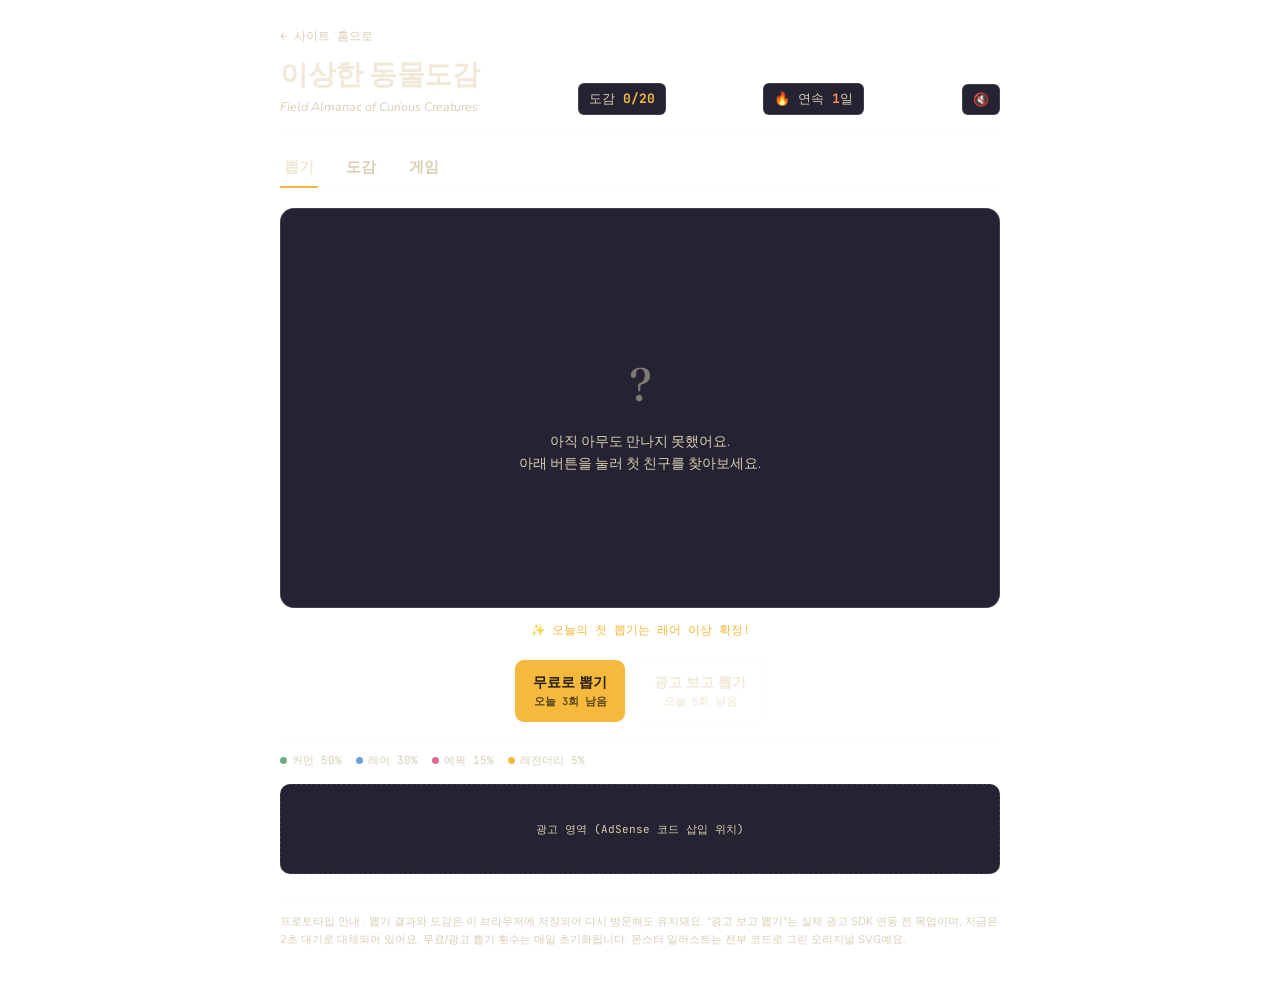
==== game.html @ c1d69deb "Add files via upload" ====
<!DOCTYPE html>
<html lang="ko">
<head>
<meta charset="UTF-8">
<meta name="viewport" content="width=device-width, initial-scale=1.0">
<title>도토리 캐치 - 이상한 동물도감 몬스터 뽑기 게임</title>
<meta name="description" content="귀여운 동물 몬스터를 뽑고, 도토리 캐치 미니게임으로 점수를 겨루는 무료 웹 게임. 등급별 몬스터 20종, 콤보와 파워업, 랭킹까지 한 번에 즐겨보세요.">
<link rel="canonical" href="https://example.com/game.html">
<link rel="icon" href="data:image/svg+xml,%3Csvg xmlns='http://www.w3.org/2000/svg' viewBox='0 0 100 100'%3E%3Ctext y='.9em' font-size='90'%3E%F0%9F%A6%8A%3C/text%3E%3C/svg%3E">
<meta property="og:title" content="도토리 캐치 - 이상한 동물도감 몬스터 뽑기 게임">
<meta property="og:description" content="귀여운 동물 몬스터를 뽑고, 도토리 캐치 미니게임으로 점수를 겨루는 무료 웹 게임.">
<meta property="og:type" content="website">
<meta property="og:url" content="https://example.com/game.html">
<meta property="og:locale" content="ko_KR">
<meta name="twitter:card" content="summary">
<script type="application/ld+json">{"@context":"https://schema.org","@type":"VideoGame","name":"도토리 캐치","genre":"Arcade","applicationCategory":"Game","operatingSystem":"Any (Web Browser)","description":"귀여운 동물 몬스터를 뽑고 도토리 캐치 미니게임으로 점수를 겨루는 무료 브라우저 게임","offers":{"@type":"Offer","price":"0","priceCurrency":"KRW"}}</script>
<style>
@import url('https://fonts.googleapis.com/css2?family=Fraunces:opsz,wght@9..144,600;9..144,700;9..144,800&family=Nunito:wght@500;700;800;900&family=JetBrains+Mono:wght@400;600&display=swap');

:root{
  --ink:#1b1a24;
  --ink-soft:#252332;
  --paper:#f1e9d8;
  --paper-dim:#d8ceb4;
  --moss:#6fae7c;
  --slate:#6c9fd6;
  --rose:#e0688f;
  --amber:#f5b93d;
  --line: rgba(232,223,200,0.14);
}

*{box-sizing:border-box;}
html,body{margin:0;padding:0;background:transparent;}
body{
  font-family:'Nunito',sans-serif;
  color:var(--paper);
  min-height:100%;
  padding:24px 16px 60px;
}
.app{ max-width:720px; margin:0 auto; }

/* header */
.masthead{
  display:flex; align-items:flex-end; justify-content:space-between;
  border-bottom:1px solid var(--line);
  padding-bottom:14px; margin-bottom:18px; gap:12px; flex-wrap:wrap;
}
.masthead h1{
  font-family:'Fraunces',serif; font-weight:700; font-size:28px;
  letter-spacing:-0.01em; margin:0;
}
.masthead .sub{ font-size:12.5px; color:var(--paper-dim); margin-top:4px; font-style:italic; }
.dex-count{
  font-family:'JetBrains Mono',monospace; font-size:13px; color:var(--paper-dim);
  background:var(--ink-soft); border:1px solid var(--line);
  padding:6px 10px; border-radius:6px; white-space:nowrap;
}
.dex-count b{ color:var(--amber); }

/* tabs */
.tabs{ display:flex; gap:2px; margin-bottom:20px; border-bottom:1px solid var(--line); }
.tab-btn{
  font-family:'Fraunces',serif; font-size:14.5px; font-weight:700;
  background:none; border:none; color:var(--paper-dim);
  padding:10px 4px; margin-right:22px; cursor:pointer; position:relative; letter-spacing:0.01em;
}
.tab-btn.active{ color:var(--paper); }
.tab-btn.active::after{
  content:''; position:absolute; left:0; right:0; bottom:-1px; height:2px; background:var(--amber);
}

.view{ display:none; }
.view.active{ display:block; }

/* ---- pull view ---- */
.stage{
  background:var(--ink-soft); border:1px solid var(--line); border-radius:14px;
  padding:32px 20px 26px; display:flex; flex-direction:column; align-items:center;
  min-height:400px; justify-content:center; position:relative; overflow:hidden;
}
.stage-idle{ text-align:center; color:var(--paper-dim); font-size:13.5px; line-height:1.6; }
.stage-idle .glyph{ font-family:'Fraunces',serif; font-size:46px; color:var(--paper-dim); opacity:0.5; margin-bottom:10px; }

.creature-wrap{ position:relative; }
.creature-wrap svg{ display:block; width:100%; height:100%; overflow:visible; }

.burst{ position:absolute; inset:0; pointer-events:none; }
.burst span{
  position:absolute; top:50%; left:50%; width:7px; height:7px; border-radius:50%;
  transform:translate(-50%,-50%); animation:burstfly 0.8s ease-out forwards;
}
@keyframes burstfly{ to{ transform:translate(calc(-50% + var(--tx)), calc(-50% + var(--ty))); opacity:0; } }
@keyframes revealpop{
  0%{ transform:scale(0.35) rotate(-8deg); opacity:0; }
  60%{ transform:scale(1.08) rotate(2deg); opacity:1; }
  100%{ transform:scale(1) rotate(0deg); opacity:1; }
}
.pop{ animation: revealpop 0.55s cubic-bezier(.2,.9,.3,1.2); }

.action-row{ display:flex; gap:10px; margin-top:22px; flex-wrap:wrap; justify-content:center; }
.btn{
  font-family:'Nunito',sans-serif; font-weight:800; font-size:13.5px; border:none;
  border-radius:9px; padding:12px 18px; cursor:pointer; transition:transform 0.12s ease, opacity 0.12s ease;
}
.btn:active{ transform:scale(0.96); }
.btn:disabled{ opacity:0.35; cursor:not-allowed; }
.btn-primary{ background:var(--amber); color:#241d0a; }
.btn-ghost{ background:transparent; color:var(--paper); border:1px solid var(--line); }
.btn small{ display:block; font-weight:600; font-size:10.5px; opacity:0.75; margin-top:2px; font-family:'JetBrains Mono',monospace; }

/* ---- dex view ---- */
.dex-grid{ display:block; }
.dex-section{ margin-bottom:20px; }
.dex-section-title{
  font-family:'Fraunces',serif; font-weight:800; font-size:14px;
  margin-bottom:9px; padding-bottom:5px; border-bottom:1px solid var(--line);
}
.dex-grid-inner{ display:grid; grid-template-columns:repeat(auto-fill, minmax(120px,1fr)); gap:10px; }
.dex-card{
  background:var(--ink-soft); border:2px solid var(--line); border-radius:10px;
  padding:10px 8px 9px; text-align:center; cursor:pointer; transition:border-color 0.15s ease, transform 0.15s ease;
}
.dex-card:hover{ border-color:var(--rc); transform:translateY(-2px); }
.dex-thumb{ width:76px; height:82px; margin:0 auto 6px; position:relative; }
@property --border-angle{
  syntax:'<angle>'; inherits:false; initial-value:0deg;
}

.dex-card.locked .dex-thumb{ opacity:0.4; filter:brightness(0) invert(1); }
.dex-name{ font-family:'Fraunces',serif; font-size:12.5px; font-weight:700; line-height:1.25; }
.dex-card.locked .dex-name{ color:var(--paper-dim); }
.dex-owned{ font-family:'JetBrains Mono',monospace; font-size:10px; color:var(--paper-dim); margin-top:3px; }
.dex-badge{ display:inline-block; width:6px; height:6px; border-radius:50%; margin-bottom:5px; }

.legend{
  display:flex; gap:14px; flex-wrap:wrap; margin-top:16px; padding-top:14px;
  border-top:1px solid var(--line); font-size:11px; color:var(--paper-dim); font-family:'JetBrains Mono',monospace;
}
.legend span{ display:flex; align-items:center; gap:5px; }
.legend i{ width:7px; height:7px; border-radius:50%; display:inline-block; }

/* streak / daily hint */
.streak-badge{
  font-family:'JetBrains Mono',monospace; font-size:13px; color:var(--paper-dim);
  background:var(--ink-soft); border:1px solid var(--line);
  padding:6px 10px; border-radius:6px; white-space:nowrap;
}
.streak-badge b{ color:#ff8a5c; }
.daily-hint{
  font-family:'JetBrains Mono',monospace; font-size:11.5px; color:var(--amber);
  text-align:center; margin-top:14px; min-height:14px;
}
.btn-primary.guarantee{ animation: btnPulse 1.5s ease-in-out infinite; }
@keyframes btnPulse{
  0%,100%{ box-shadow:0 0 6px var(--amber); }
  50%{ box-shadow:0 0 22px var(--amber); }
}

/* toast */
.toast{
  position:fixed; top:16px; left:50%; transform:translateX(-50%) translateY(-16px);
  background:var(--ink-soft); border:1px solid var(--amber); color:var(--paper);
  padding:10px 18px; border-radius:10px; font-family:'Nunito',sans-serif; font-weight:800; font-size:13px;
  opacity:0; transition:all 0.3s ease; z-index:100; box-shadow:0 8px 24px rgba(0,0,0,0.45);
  max-width:88vw; text-align:center;
}
.toast.show{ opacity:1; transform:translateX(-50%) translateY(0); }

/* ---- specimen card ---- */
.spec-card{
  width:250px; border-radius:18px; padding:14px 14px 12px; position:relative; overflow:hidden;
  background:linear-gradient(180deg, var(--ink-soft), var(--ink));
  border:3px solid var(--rc);
  box-shadow:0 10px 30px rgba(0,0,0,0.45);
}
.spec-card.rarity-rare{ box-shadow:0 0 14px var(--rc), 0 10px 30px rgba(0,0,0,0.45); }
.spec-card.rarity-epic{ animation:cardGlow 2.6s ease-in-out infinite; }
.spec-card.rarity-legendary{
  border:4px solid transparent;
  background:
    linear-gradient(180deg, var(--ink-soft), var(--ink)) padding-box,
    conic-gradient(from var(--border-angle), #ff5c8a, #ffd15c, #6cf7c1, #5ca8ff, #b17bff, #ff5c8a) border-box;
  animation: legendGlow 2.4s ease-in-out infinite, spinBorder 3s linear infinite;
}
@keyframes cardGlow{
  0%,100%{ box-shadow:0 0 14px var(--rc), 0 10px 30px rgba(0,0,0,0.45); }
  50%{ box-shadow:0 0 36px var(--rc), 0 10px 30px rgba(0,0,0,0.45); }
}
@keyframes legendGlow{
  0%,100%{ box-shadow:0 0 16px var(--rc), 0 10px 30px rgba(0,0,0,0.45); }
  50%{ box-shadow:0 0 38px var(--rc), 0 10px 30px rgba(0,0,0,0.45); }
}
@keyframes spinBorder{ to{ --border-angle:360deg; } }
.spec-card .sweep{
  position:absolute; inset:0;
  background:linear-gradient(115deg, transparent 35%, rgba(255,255,255,0.55) 48%, transparent 62%);
  transform:translateX(-160%); pointer-events:none;
}
.spec-card.rarity-epic .sweep, .spec-card.rarity-legendary .sweep{ animation: sweepMove 2.4s ease-in-out infinite; }
@keyframes sweepMove{
  0%{ transform:translateX(-160%); } 55%{ transform:translateX(160%); } 100%{ transform:translateX(160%); }
}

.spec-top{ display:flex; justify-content:space-between; align-items:center; margin-bottom:9px; position:relative; z-index:2; }
.spec-pill{
  font-family:'JetBrains Mono',monospace; font-size:9.5px; letter-spacing:0.06em; color:var(--rc);
  border:1px solid var(--rc); border-radius:20px; padding:2px 8px;
}
.spec-stat{ font-family:'JetBrains Mono',monospace; font-size:11px; color:var(--paper-dim); }
.spec-stat b{ color:var(--paper); }
.spec-illust{
  background:var(--paper); border-radius:12px; height:172px; position:relative; overflow:hidden;
  margin-bottom:10px; z-index:2;
}
.spec-illust .creature-wrap{ position:absolute; inset:6%; }
.spec-name-row{ display:flex; align-items:baseline; justify-content:space-between; margin-bottom:8px; position:relative; z-index:2; }
.spec-name{ font-family:'Fraunces',serif; font-weight:700; font-size:19px; }
.spec-rarity-label{ font-family:'JetBrains Mono',monospace; font-size:10px; color:var(--rc); font-weight:600; }
.spec-ability{
  background:var(--ink); border-left:3px solid var(--rc); border-radius:6px;
  padding:9px 10px; margin-bottom:10px; position:relative; z-index:2;
}
.spec-ability .lbl{ font-family:'JetBrains Mono',monospace; font-size:9.5px; color:var(--rc); letter-spacing:0.06em; margin-bottom:3px; }
.spec-ability .txt{ font-size:12px; line-height:1.55; color:var(--paper-dim); }
.spec-foot{
  display:flex; justify-content:space-between; align-items:center;
  font-family:'JetBrains Mono',monospace; font-size:9.5px; color:var(--paper-dim);
  border-top:1px dashed var(--line); padding-top:8px; position:relative; z-index:2;
}
.spec-tag{ font-size:9.5px; padding:2px 7px; border-radius:20px; background:var(--rc); color:#1b1a24; font-weight:800; }

/* dex modal */
.modal-overlay{
  display:none; position:fixed; inset:0; background:rgba(10,9,14,0.72);
  align-items:center; justify-content:center; z-index:50; padding:20px;
}
.modal-overlay.open{ display:flex; }
.modal-close{
  position:absolute; top:-14px; right:-14px; width:30px; height:30px; border-radius:50%;
  background:var(--amber); border:none; color:#1b1a24; font-family:'Nunito',sans-serif;
  font-weight:800; cursor:pointer; z-index:5;
}
.modal-inner{ position:relative; }

.footnote{
  margin-top:26px; font-size:11px; color:var(--paper-dim); border-top:1px solid var(--line);
  padding-top:12px; line-height:1.6;
}
.ad-slot{
  margin-top:16px; min-height:90px; border:1px dashed var(--line); border-radius:10px;
  display:flex; align-items:center; justify-content:center;
  font-family:'JetBrains Mono',monospace; font-size:11px; color:var(--paper-dim);
  background:var(--ink-soft);
}

/* ---- mini game ---- */
.char-picker{ display:flex; gap:8px; overflow-x:auto; padding-bottom:10px; margin-bottom:14px; }
.char-pick-item{
  width:58px; height:58px; border-radius:10px; background:var(--ink-soft);
  border:2px solid var(--line); flex:0 0 auto; cursor:pointer; position:relative;
}
.char-pick-item.selected{ border-color:var(--amber); }
.char-pick-item .creature-wrap{ position:absolute; inset:8%; }
.game-area{
  position:relative; width:100%; aspect-ratio:16/9; margin:0 auto;
  background:linear-gradient(180deg, var(--ink-soft), var(--ink));
  border:1px solid var(--line); border-radius:14px; overflow:hidden; touch-action:none;
}
.game-area canvas{ position:absolute; inset:0; width:100%; height:100%; }
.game-player{
  position:absolute; width:60px; height:64px; bottom:12px; transform:translateX(-50%);
  pointer-events:none; filter:drop-shadow(0 4px 8px rgba(0,0,0,0.4)); z-index:2;
}
.game-hud{
  position:absolute; top:10px; left:10px; right:10px; display:flex; justify-content:space-between;
  font-family:'JetBrains Mono',monospace; font-size:12px; color:var(--paper-dim);
  background:rgba(0,0,0,0.32); padding:6px 10px; border-radius:8px; z-index:3;
}
.game-hud b{ color:var(--paper); }
.game-overlay{
  position:absolute; inset:0; display:none; align-items:center; justify-content:center;
  background:rgba(10,9,14,0.78); flex-direction:column; text-align:center; padding:20px; z-index:4;
}
.game-overlay.show{ display:flex; }
.game-hint{
  text-align:center; font-size:11.5px; color:var(--paper-dim); margin-top:12px;
  font-family:'JetBrains Mono',monospace;
}

/* 캐릭터 파괴 모션 */
.game-player.shatter{ animation: shatterShake 0.38s ease; }
@keyframes shatterShake{
  0%{ transform:translateX(-50%) scale(1) rotate(0deg); opacity:1; }
  20%{ transform:translateX(-50%) scale(0.88) rotate(-10deg); opacity:0.6; }
  40%{ transform:translateX(-50%) scale(1.06) rotate(9deg); opacity:1; }
  60%{ transform:translateX(-50%) scale(0.85) rotate(-7deg); opacity:0.55; }
  100%{ transform:translateX(-50%) scale(1) rotate(0deg); opacity:1; }
}

/* 화면 흔들림 (충돌 시) */
.game-area.shake{ animation: shakeHit 0.3s ease; }
@keyframes shakeHit{
  0%,100%{ transform:translateX(0); }
  20%{ transform:translateX(-9px); } 40%{ transform:translateX(8px); }
  60%{ transform:translateX(-6px); } 80%{ transform:translateX(5px); }
}

/* 500점 프렌지 모드 : 색상 왜곡 대신 강한 테두리 펄스로 (가독성 유지) */
.game-area.frenzy{ animation: frenzyPulse 0.55s ease-in-out infinite; }
@keyframes frenzyPulse{
  0%,100%{ box-shadow: inset 0 0 0 3px rgba(245,185,61,0.15), 0 0 20px rgba(245,185,61,0.25); }
  50%{ box-shadow: inset 0 0 0 3px rgba(245,185,61,0.65), 0 0 42px rgba(245,185,61,0.6); }
}

/* 콤보 & 점수 팝업 */
.combo-badge{
  position:absolute; top:44px; left:50%; transform:translateX(-50%) scale(0.8);
  font-family:'Fraunces',serif; font-weight:800; font-size:19px; color:var(--amber);
  text-shadow:0 2px 10px rgba(0,0,0,0.7); opacity:0; transition:opacity 0.12s, transform 0.12s;
  z-index:3; pointer-events:none;
}
.combo-badge.show{ opacity:1; transform:translateX(-50%) scale(1.08); }
.score-pop{
  position:absolute; font-family:'JetBrains Mono',monospace; font-weight:800; font-size:15px;
  pointer-events:none; animation:popFloat 0.7s ease-out forwards; z-index:5;
  text-shadow:0 2px 6px rgba(0,0,0,0.6);
}
@keyframes popFloat{
  0%{ transform:translate(-50%,0); opacity:1; }
  100%{ transform:translate(-50%,-38px); opacity:0; }
}

/* 100점 진입 시 등장하는 독수리 이벤트: 박스가 아니라 새 형태 자체가 날개를 펼치며 세로 1/4 정도를 가림 */
.eagle-event{
  position:absolute; top:6%; line-height:1;
  animation: eagleSweep 3.2s ease-in-out forwards;
  z-index:6; pointer-events:none;
  filter:drop-shadow(0 10px 16px rgba(0,0,0,0.55));
  transform-origin:center;
}
@keyframes eagleSweep{
  0%{ left:130%; transform:scaleX(-1) scale(0.8); }
  15%{ left:22%; transform:scaleX(-1) scale(1.3); }
  75%{ left:22%; transform:scaleX(-1) scale(1.3); }
  100%{ left:-110%; transform:scaleX(-1) scale(0.85); }
}

/* 뽑기 3장 셔플 */
.shuffle-row{ display:flex; gap:14px; justify-content:center; align-items:center; margin-bottom:16px; }
.shuffle-card{
  width:96px; height:122px; border-radius:12px; background:var(--ink);
  border:2px solid var(--line); display:flex; flex-direction:column; align-items:center;
  justify-content:center; position:relative; transition:transform 0.18s ease, opacity 0.18s ease;
}
.shuffle-card.pickable{ cursor:pointer; border-color:var(--amber); }
.shuffle-card.pickable:hover{ transform:translateY(-6px); }
.shuffle-card.flick{ transform:scale(0.9); opacity:0.55; }
.mini-rarity{ font-family:'JetBrains Mono',monospace; font-size:9px; margin-top:5px; font-weight:700; }
.card-back{ font-family:'Fraunces',serif; font-size:36px; color:var(--paper-dim); opacity:0.5; }
.shuffle-hint{ text-align:center; font-family:'JetBrains Mono',monospace; font-size:12px; color:var(--paper-dim); min-height:16px; }

/* 순위표 & 닉네임 입력 */
.leaderboard{ margin-top:14px; text-align:left; background:var(--ink); border-radius:8px; padding:10px 12px; font-family:'JetBrains Mono',monospace; font-size:12px; width:210px; }
.lb-title{ font-weight:700; margin-bottom:6px; color:var(--amber); text-align:center; }
.lb-row{ display:flex; justify-content:space-between; padding:3px 0; color:var(--paper-dim); }
.lb-row.me{ color:var(--paper); font-weight:800; }
.nickname-input{
  font-family:'Nunito',sans-serif; font-size:14px; padding:10px 12px; border-radius:8px;
  border:1px solid var(--line); background:var(--ink); color:var(--paper); width:180px;
  text-align:center; margin-bottom:12px;
}
</style>
</head>
<body>
<div class="app">

  <div style="margin-bottom:10px;"><a href="index.html" style="font-family:'JetBrains Mono',monospace; font-size:11.5px; color:var(--paper-dim); text-decoration:none;">← 사이트 홈으로</a></div>
  <div class="masthead">
    <div>
      <h1>이상한 동물도감</h1>
      <div class="sub">Field Almanac of Curious Creatures</div>
    </div>
    <div class="dex-count">도감 <b id="dexProgress">0/20</b></div>
    <div class="streak-badge">🔥 연속 <b id="streakCount">1</b>일</div>
    <button id="musicToggle" class="streak-badge" style="cursor:pointer; border:1px solid var(--line);">🔇</button>
  </div>

  <div class="tabs">
    <button class="tab-btn active" data-tab="pull">뽑기</button>
    <button class="tab-btn" data-tab="dex">도감</button>
    <button class="tab-btn" data-tab="game">게임</button>
  </div>

  <div class="view active" id="view-pull">
    <div class="stage" id="stage">
      <div class="stage-idle" id="stageIdle">
        <div class="glyph">?</div>
        아직 아무도 만나지 못했어요.<br>아래 버튼을 눌러 첫 친구를 찾아보세요.
      </div>
    </div>

    <div class="daily-hint" id="dailyHint"></div>

    <div class="action-row">
      <button class="btn btn-primary" id="freePullBtn">
        무료로 뽑기
        <small id="freePullCount">오늘 3회 남음</small>
      </button>
      <button class="btn btn-ghost" id="adPullBtn">
        광고 보고 뽑기
        <small id="adPullCount">오늘 5회 남음</small>
      </button>
    </div>

    <div class="legend">
      <span><i style="background:var(--moss)"></i>커먼 50%</span>
      <span><i style="background:var(--slate)"></i>레어 30%</span>
      <span><i style="background:var(--rose)"></i>에픽 15%</span>
      <span><i style="background:var(--amber)"></i>레전더리 5%</span>
    </div>
  </div>

  <div class="view" id="view-dex">
    <div class="dex-grid" id="dexGrid"></div>
  </div>

  <div class="view" id="view-game">
    <div id="gameCharPicker"></div>
    <div class="game-area" id="gameArea">
      <canvas id="gameCanvas"></canvas>
      <div class="game-player" id="gamePlayer"></div>
      <div class="game-hud">
        <span>점수 <b id="gameScore">0</b></span>
        <span>❤️ <b id="gameLives">3</b></span>
        <span id="powerupStatus"></span>
        <span>최고 <b id="gameBest">0</b></span>
      </div>
      <div class="combo-badge" id="comboBadge"></div>
      <div class="game-overlay" id="gameOverlay">
        <div id="gameOverlayInner"></div>
      </div>
    </div>
    <div class="game-hint">← → 키 또는 드래그로 이동 · 콤보로 배율 UP · 🛡️/🧲 파워업 · 100/200점마다 테마 변경</div>
  </div>

  <!-- ============================================
       광고 삽입 자리 (게임 화면 아래)
       실제 서비스 시 이 div 안을 애드센스 <ins> 태그 코드로 교체하세요.
       예: <ins class="adsbygoogle" style="display:block" data-ad-client="ca-pub-XXXXXXXXXX" data-ad-slot="XXXXXXX" data-ad-format="auto"></ins>
       ============================================ -->
  <div class="ad-slot" id="adSlotBelowGame">광고 영역 (AdSense 코드 삽입 위치)</div>

  <div class="footnote">
    프로토타입 안내 · 뽑기 결과와 도감은 이 브라우저에 저장되어 다시 방문해도 유지돼요.
    "광고 보고 뽑기"는 실제 광고 SDK 연동 전 목업이며, 지금은 2초 대기로 대체되어 있어요.
    무료/광고 뽑기 횟수는 매일 초기화됩니다. 몬스터 일러스트는 전부 코드로 그린 오리지널 SVG예요.
  </div>

</div>

<div class="modal-overlay" id="modalOverlay">
  <div class="modal-inner" id="modalInner"></div>
</div>

<script>
const RARITY = {
  common:   { label:'커먼',     weight:50, particles:6  },
  rare:     { label:'레어',     weight:30, particles:10 },
  epic:     { label:'에픽',     weight:15, particles:16 },
  legendary:{ label:'레전더리', weight:5,  particles:24 },
};

const MONSTERS = [
  {id:'m01', name:'안개여우',     rarity:'common',    species:'fox',      a:'#E8A968', b:'#C9803C', ear:'tri',  tail:'bushy',   muzzle:true,               eye:'round',
    ability:'안개가 짙은 밤에만 모습을 드러내며, 지나간 자리엔 발자국이 남지 않는다.'},
  {id:'m02', name:'달토끼',       rarity:'common',    species:'rabbit',   a:'#F2E8D0', b:'#DCC79A', ear:'long', tail:'cotton',                             eye:'wide'},
  {id:'m03', name:'그림자고양이', rarity:'common',    species:'cat',      a:'#8B7FA8', b:'#5F5580', ear:'tri',  tail:'slim',    whiskers:true,             eye:'sleepy',
    ability:'낮에는 그림자 속에 몸을 숨기고, 눈만 살짝 내놓은 채 관찰한다.'},
  {id:'m04', name:'도토리다람쥐', rarity:'common',    species:'squirrel', a:'#D69A4E', b:'#A96E28', ear:'round',tail:'arched',                             eye:'round',
    ability:'도토리를 백 개 넘게 숨겨두지만 절반은 어디 뒀는지 스스로도 잊는다.'},
  {id:'m05', name:'밤손너구리',   rarity:'common',    species:'raccoon',  a:'#AEA79C', b:'#726B60', ear:'round',tail:'ring',    mask:true,                 eye:'mismatched',
    ability:'손재주가 좋아 웬만한 매듭이나 잠금장치도 풀어낸다는 소문이 있다.'},

  {id:'m06', name:'야행올빼미',   rarity:'rare',       species:'owl',      a:'#C39456', b:'#8E6530', ear:'tuft', wings:'bird small', beak:true,             eye:'wide',
    ability:'고개를 270도까지 돌릴 수 있어, 뒤에서 다가가도 소용없다.'},
  {id:'m07', name:'은빛늑대',     rarity:'rare',       species:'wolf',     a:'#C7CDD8', b:'#98A1B0', ear:'tri',  tail:'bushy',   muzzle:true,               eye:'round',
    ability:'무리 중 가장 먼저 눈을 뜨고, 가장 마지막까지 주위를 살핀다.'},
  {id:'m08', name:'물안개수달',   rarity:'rare',       species:'otter',    a:'#A6C2A0', b:'#729068', ear:'round',tail:'flat',    muzzle:true,               eye:'round',
    ability:'차가운 물속에서도 체온을 잃지 않도록 촘촘한 이중 털을 지녔다.'},
  {id:'m09', name:'박명박쥐',     rarity:'rare',       species:'bat',      a:'#8A7FB8', b:'#584C86', ear:'tri',  wings:'bat',                               eye:'mismatched'},
  {id:'m10', name:'눈스라소니',   rarity:'rare',       species:'lynx',     a:'#DCE3EC', b:'#AEB9C8', ear:'tri',  tail:'stub',    ruff:true, earTuftLine:true, eye:'sparkle',
    ability:'눈밭 위를 걸어도 발자국이 거의 남지 않을 만큼 가볍다.'},

  {id:'m11', name:'심림곰',       rarity:'epic',       species:'bear',     a:'#8D6C4C', b:'#5E4429', ear:'round',tail:'stub',    muzzle:true,               eye:'round',
    ability:'깊은 숲 안쪽에서만 목격되며, 인기척을 느끼면 바로 자취를 감춘다.'},
  {id:'m12', name:'서리사슴',     rarity:'epic',       species:'deer',     a:'#B8D0D6', b:'#82A4AC', ear:'long', tail:'stub',    horn:'antler',             eye:'sleepy',
    ability:'뿔에 서리가 맺혀도 아랑곳하지 않고 새벽 능선을 가로지른다.'},
  {id:'m13', name:'파도물범',     rarity:'epic',       species:'seal',     a:'#7FA6C2', b:'#4E7796', ear:'round',tail:'flat',                               eye:'wide'},
  {id:'m14', name:'폭풍매',       rarity:'epic',       species:'hawk',     a:'#6E7FB0', b:'#454E7C', wings:'bird', tail:'feather', beak:true,               eye:'sparkle',
    ability:'폭풍이 몰아치기 직전, 기압의 변화를 가장 먼저 감지한다.'},
  {id:'m15', name:'불꽃호랑이',   rarity:'epic',       species:'tiger',    a:'#F08A48', b:'#C15B24', ear:'tri',  stripes:true,   muzzle:true,               eye:'round',
    ability:'체온이 유난히 높아서, 지나간 자리엔 옅은 아지랑이가 남는다.'},

  {id:'m16', name:'칠흑용',       rarity:'legendary',  species:'dragon',   a:'#5B4E82', b:'#332855', horn:'dragon', wings:'bat', tail:'spike',             eye:'sparkle',
    ability:'빛이 닿지 않는 깊은 동굴 아래에서 오랜 시간을 웅크린 채 잠들어 있었다.'},
  {id:'m17', name:'황금불사조',   rarity:'legendary',  species:'phoenix',  a:'#F5C862', b:'#E0813A', wings:'bird large', tail:'feather',                    eye:'sparkle',
    ability:'깃털 하나가 스스로 타오르며 어둠 속에서도 길을 밝힌다고 전해진다.'},
  {id:'m18', name:'여명그리폰',   rarity:'legendary',  species:'griffin',  a:'#E0BC6E', b:'#A5813F', ear:'tri', wings:'bird', beak:true, tail:'stub',       eye:'wide'},
  {id:'m19', name:'별빛유니콘',   rarity:'legendary',  species:'unicorn',  a:'#E8DCF5', b:'#C6ABE0', ear:'tri', horn:'single', tail:'feather',              eye:'sparkle',
    ability:'뿔 끝에서 떨어지는 빛의 가루가 밤하늘의 별처럼 반짝인다.'},
  {id:'m20', name:'태초의거북',   rarity:'legendary',  species:'turtle',   a:'#7D9A6C', b:'#54704A',                                                        eye:'round',
    ability:'등껍질의 무늬가 오래된 지도를 닮았다는 이야기가 전해 내려온다.'},
];

/* ---------------- 절차적 SVG 크리처 렌더러 ---------------- */
const INK = '#1a1622';

function mirror(svg){ return svg + `<g transform="translate(140,0) scale(-1,1)">${svg}</g>`; }

const EARS = {
  tri: (a,b)=>`<path d="M40,78 L52,30 L66,74 Z" fill="${a}" stroke="${INK}" stroke-width="5" stroke-linejoin="round"/><path d="M46,70 L52,44 L60,70 Z" fill="${b}" opacity="0.55"/>`,
  round: (a,b)=>`<circle cx="44" cy="60" r="15" fill="${a}" stroke="${INK}" stroke-width="5"/><circle cx="44" cy="60" r="7" fill="${b}" opacity="0.5"/>`,
  long: (a,b)=>`<ellipse cx="48" cy="56" rx="11" ry="42" fill="${a}" stroke="${INK}" stroke-width="5" transform="rotate(-10 48 56)"/><ellipse cx="48" cy="58" rx="5" ry="32" fill="${b}" opacity="0.5" transform="rotate(-10 48 58)"/>`,
  tuft: (a,b)=>`<path d="M46,74 L52,56 L60,74 Z" fill="${a}" stroke="${INK}" stroke-width="5" stroke-linejoin="round"/>`,
};

const HORN = {
  single: (b)=>`<path d="M64,62 L70,14 L76,62 Z" fill="${b}" stroke="${INK}" stroke-width="5" stroke-linejoin="round"/><line x1="67" y1="52" x2="73" y2="46" stroke="${INK}" stroke-width="2.5" opacity="0.6"/><line x1="66" y1="40" x2="74" y2="34" stroke="${INK}" stroke-width="2.5" opacity="0.6"/>`,
  dragon: (b)=>`<path d="M46,68 C40,44 46,22 60,16 C52,32 52,52 56,70 Z" fill="${b}" stroke="${INK}" stroke-width="5" stroke-linejoin="round"/>`,
  antler: (b)=>`<path d="M52,70 C48,42 42,22 30,12" fill="none" stroke="${INK}" stroke-width="9" stroke-linecap="round"/><path d="M52,70 C48,42 42,22 30,12" fill="none" stroke="${b}" stroke-width="5" stroke-linecap="round"/><path d="M44,46 L28,34" fill="none" stroke="${INK}" stroke-width="8" stroke-linecap="round"/><path d="M44,46 L28,34" fill="none" stroke="${b}" stroke-width="4" stroke-linecap="round"/>`,
};

const TAIL = {
  bushy:   (a,b)=>`<ellipse cx="106" cy="136" rx="22" ry="26" fill="${a}" stroke="${INK}" stroke-width="5"/><ellipse cx="110" cy="124" rx="9" ry="11" fill="${b}" opacity="0.6"/>`,
  cotton:  (a)=>`<circle cx="98" cy="158" r="13" fill="${a}" stroke="${INK}" stroke-width="5"/>`,
  slim:    (a)=>`<path d="M92,136 C110,132 118,150 106,164 C100,154 94,146 92,136 Z" fill="${a}" stroke="${INK}" stroke-width="5" stroke-linejoin="round"/>`,
  arched:  (a)=>`<path d="M88,116 C118,96 128,126 112,144 C102,126 92,122 88,116 Z" fill="${a}" stroke="${INK}" stroke-width="5" stroke-linejoin="round"/>`,
  ring:    (a)=>`<rect x="94" y="114" width="18" height="50" rx="9" fill="${a}" stroke="${INK}" stroke-width="5" transform="rotate(18 103 139)"/><g transform="rotate(18 103 139)" opacity="0.55"><rect x="94" y="120" width="18" height="9" fill="${INK}"/><rect x="94" y="138" width="18" height="9" fill="${INK}"/><rect x="94" y="156" width="18" height="9" fill="${INK}"/></g>`,
  flat:    (a)=>`<ellipse cx="104" cy="146" rx="26" ry="12" fill="${a}" stroke="${INK}" stroke-width="5" transform="rotate(-8 104 146)"/>`,
  feather: (a)=>`<path d="M92,136 C112,130 118,156 100,168 C96,154 92,144 92,136 Z" fill="${a}" stroke="${INK}" stroke-width="5" stroke-linejoin="round"/>`,
  stub:    (a)=>`<circle cx="98" cy="156" r="9" fill="${a}" stroke="${INK}" stroke-width="5"/>`,
  spike:   (a)=>`<path d="M90,136 L114,144 L92,162 Z" fill="${a}" stroke="${INK}" stroke-width="5" stroke-linejoin="round"/>`,
};

function wingSVG(spec, color){
  const parts = spec.split(' ');
  const shape = parts[0];
  const size = parts[1] || 'normal';
  const scale = size === 'small' ? 0.6 : size === 'large' ? 1.3 : 1;
  const ty = size === 'large' ? 96 : 110;
  const tx = size === 'large' ? 26 : 36;
  const path = shape === 'bat'
    ? 'M0,0 C-28,-18 -52,-8 -74,-18 C-56,10 -40,32 -14,34 C-8,18 -2,8 0,0 Z'
    : 'M0,0 C-26,-14 -48,-4 -68,-10 C-52,14 -34,30 -8,30 C-4,16 0,8 0,0 Z';
  const single = `<g transform="translate(${tx},${ty}) scale(${scale})"><path d="${path}" fill="${color}" stroke="${INK}" stroke-width="5" stroke-linejoin="round" opacity="0.94"/></g>`;
  return mirror(single);
}

function MUZZLE(b){ return `<ellipse cx="70" cy="112" rx="20" ry="15" fill="${b}" stroke="${INK}" stroke-width="4"/><circle cx="70" cy="104" r="3.5" fill="${INK}"/>`; }
function MASK(){ return `<ellipse cx="50" cy="92" rx="15" ry="17" fill="${INK}" opacity="0.55"/>`; }
function BLUSH(){ return `<ellipse cx="46" cy="112" rx="10" ry="6" fill="#f0a4b4" opacity="0.55"/><ellipse cx="94" cy="112" rx="10" ry="6" fill="#f0a4b4" opacity="0.55"/>`; }
function RUFF(a){ return `<path d="M40,116 L28,110 L38,130 L48,120 Z" fill="${a}" stroke="${INK}" stroke-width="4" stroke-linejoin="round"/>`; }
function WHISKERS(){ return `<line x1="46" y1="112" x2="14" y2="106" stroke="${INK}" stroke-width="2.5" stroke-linecap="round"/><line x1="46" y1="118" x2="12" y2="118" stroke="${INK}" stroke-width="2.5" stroke-linecap="round"/><line x1="46" y1="124" x2="14" y2="130" stroke="${INK}" stroke-width="2.5" stroke-linecap="round"/>`; }
function BEAK(){ return `<path d="M62,104 L70,124 L78,104 Z" fill="#f0a93c" stroke="${INK}" stroke-width="4" stroke-linejoin="round"/>`; }
function MOUTH(){ return `<path d="M59,123 Q70,136 81,123" fill="none" stroke="${INK}" stroke-width="4.5" stroke-linecap="round"/>`; }

let STRIPE_UID = 0;
function STRIPES(){
  STRIPE_UID++;
  const id = `stripeclip${STRIPE_UID}`;
  return `<clipPath id="${id}"><circle cx="70" cy="94" r="37"/></clipPath>
    <g clip-path="url(#${id})" opacity="0.32">
      <path d="M20,60 L60,140" stroke="${INK}" stroke-width="7"/>
      <path d="M40,50 L85,150" stroke="${INK}" stroke-width="7"/>
      <path d="M65,45 L110,145" stroke="${INK}" stroke-width="7"/>
      <path d="M90,55 L125,120" stroke="${INK}" stroke-width="7"/>
    </g>`;
}

const EYES = {
  round: ()=>`<ellipse cx="50" cy="92" rx="11" ry="13" fill="#fff" stroke="${INK}" stroke-width="4"/><circle cx="51" cy="95" r="6" fill="${INK}"/><circle cx="48" cy="91" r="2.3" fill="#fff"/><ellipse cx="90" cy="92" rx="11" ry="13" fill="#fff" stroke="${INK}" stroke-width="4"/><circle cx="89" cy="95" r="6" fill="${INK}"/><circle cx="92" cy="91" r="2.3" fill="#fff"/>`,
  wide: ()=>`<ellipse cx="48" cy="90" rx="14" ry="16" fill="#fff" stroke="${INK}" stroke-width="4"/><circle cx="49" cy="94" r="7.5" fill="${INK}"/><circle cx="45" cy="87" r="3" fill="#fff"/><ellipse cx="92" cy="90" rx="14" ry="16" fill="#fff" stroke="${INK}" stroke-width="4"/><circle cx="91" cy="94" r="7.5" fill="${INK}"/><circle cx="95" cy="87" r="3" fill="#fff"/>`,
  sleepy: ()=>`<path d="M39,94 Q50,84 61,94" fill="none" stroke="${INK}" stroke-width="5" stroke-linecap="round"/><path d="M79,94 Q90,84 101,94" fill="none" stroke="${INK}" stroke-width="5" stroke-linecap="round"/>`,
  sparkle: ()=>`<ellipse cx="50" cy="92" rx="12" ry="14" fill="#fff" stroke="${INK}" stroke-width="4"/><circle cx="51" cy="95" r="7" fill="${INK}"/><path d="M48,89 l1.3,3.2 l3.2,1.3 l-3.2,1.3 l-1.3,3.2 l-1.3,-3.2 l-3.2,-1.3 l3.2,-1.3 Z" fill="#fff"/><ellipse cx="90" cy="92" rx="12" ry="14" fill="#fff" stroke="${INK}" stroke-width="4"/><circle cx="89" cy="95" r="7" fill="${INK}"/><path d="M92,89 l1.3,3.2 l3.2,1.3 l-3.2,1.3 l-1.3,3.2 l-1.3,-3.2 l-3.2,-1.3 l3.2,-1.3 Z" fill="#fff"/>`,
  mismatched: ()=>`<ellipse cx="48" cy="90" rx="14" ry="16" fill="#fff" stroke="${INK}" stroke-width="4"/><circle cx="49" cy="94" r="7.5" fill="${INK}"/><circle cx="45" cy="87" r="3" fill="#fff"/><ellipse cx="92" cy="96" rx="8" ry="9" fill="#fff" stroke="${INK}" stroke-width="4"/><circle cx="93" cy="98" r="4" fill="${INK}"/><circle cx="91" cy="94" r="1.6" fill="#fff"/>`,
};

function wrapSvg(inner, viewBox){
  return `<svg viewBox="${viewBox || '0 0 140 172'}" width="100%" height="100%" xmlns="http://www.w3.org/2000/svg" style="overflow:visible">${inner}</svg>`;
}

function buildTurtleInner(m){
  const a = m.a, b = m.b;
  return `
    <ellipse cx="70" cy="150" rx="16" ry="14" fill="${a}" stroke="${INK}" stroke-width="5"/>
    <ellipse cx="30" cy="150" rx="13" ry="11" fill="${a}" stroke="${INK}" stroke-width="5"/>
    <ellipse cx="110" cy="150" rx="13" ry="11" fill="${a}" stroke="${INK}" stroke-width="5"/>
    <path d="M38,148 C38,96 102,96 102,148 C102,178 38,178 38,148 Z" fill="${a}" stroke="${INK}" stroke-width="5" stroke-linejoin="round"/>
    <g opacity="0.3">
      <circle cx="56" cy="122" r="9" fill="${b}"/>
      <circle cx="84" cy="122" r="9" fill="${b}"/>
      <circle cx="70" cy="142" r="10" fill="${b}"/>
      <circle cx="50" cy="156" r="7" fill="${b}"/>
      <circle cx="90" cy="156" r="7" fill="${b}"/>
    </g>
    <circle cx="70" cy="180" r="26" fill="${a}" stroke="${INK}" stroke-width="5"/>
    <ellipse cx="56" cy="196" rx="9" ry="5.5" fill="#f0a4b4" opacity="0.55"/>
    <ellipse cx="84" cy="196" rx="9" ry="5.5" fill="#f0a4b4" opacity="0.55"/>
    <ellipse cx="60" cy="177" rx="9" ry="11" fill="#fff" stroke="${INK}" stroke-width="4"/>
    <circle cx="61" cy="180" r="5" fill="${INK}"/><circle cx="58" cy="176" r="2" fill="#fff"/>
    <ellipse cx="80" cy="177" rx="9" ry="11" fill="#fff" stroke="${INK}" stroke-width="4"/>
    <circle cx="81" cy="180" r="5" fill="${INK}"/><circle cx="78" cy="176" r="2" fill="#fff"/>
    <path d="M62,196 Q70,201 78,196" fill="none" stroke="${INK}" stroke-width="3.5" stroke-linecap="round"/>
  `;
}

function buildCreatureHTML(m){
  if(m.species === 'turtle') return wrapSvg(buildTurtleInner(m), '0 0 140 220');

  const a = m.a, b = m.b;
  let inner = '';
  if(m.tail) inner += TAIL[m.tail](a, b);
  if(m.wings) inner += wingSVG(m.wings, b);
  inner += `<ellipse cx="70" cy="142" rx="34" ry="18" fill="${a}" stroke="${INK}" stroke-width="5"/>`;
  if(m.ear) inner += mirror(EARS[m.ear](a, b));
  inner += `<circle cx="70" cy="94" r="37" fill="${a}" stroke="${INK}" stroke-width="5"/>`;
  if(m.horn === 'single') inner += HORN.single(b);
  if(m.horn === 'dragon') inner += mirror(HORN.dragon(b));
  if(m.horn === 'antler') inner += mirror(HORN.antler(b));
  if(m.earTuftLine) inner += mirror(`<line x1="52" y1="30" x2="55" y2="14" stroke="${INK}" stroke-width="4" stroke-linecap="round"/>`);
  if(m.muzzle) inner += MUZZLE(b);
  if(m.mask) inner += mirror(MASK());
  if(m.stripes) inner += STRIPES();
  inner += BLUSH();
  if(m.ruff) inner += mirror(RUFF(a));
  if(m.beak) inner += BEAK();
  if(m.whiskers) inner += mirror(WHISKERS());
  inner += (EYES[m.eye] || EYES.round)();
  inner += MOUTH();
  return wrapSvg(inner);
}

/* ---------------- 사운드 (Web Audio API로 즉석 합성, 외부 파일 없음) ---------------- */
let audioCtx = null;
let musicOn = false;
let musicTimer = null;
let musicStep = 0;

function ensureAudio(){
  if(!audioCtx){
    try{ audioCtx = new (window.AudioContext || window.webkitAudioContext)(); }
    catch(e){ /* 지원 안 함 */ }
  }
  if(audioCtx && audioCtx.state === 'suspended') audioCtx.resume();
}

function beep(freq, dur, type, vol, delay){
  if(!audioCtx) return;
  const t0 = audioCtx.currentTime + (delay || 0);
  const osc = audioCtx.createOscillator();
  const gain = audioCtx.createGain();
  osc.type = type || 'square';
  osc.frequency.setValueAtTime(freq, t0);
  gain.gain.setValueAtTime(0, t0);
  gain.gain.linearRampToValueAtTime(vol || 0.16, t0 + 0.01);
  gain.gain.exponentialRampToValueAtTime(0.001, t0 + (dur || 0.12));
  osc.connect(gain).connect(audioCtx.destination);
  osc.start(t0);
  osc.stop(t0 + (dur || 0.12) + 0.03);
}

function playSeq(notes, type, vol, gap){
  notes.forEach((f, i) => beep(f, (gap || 0.09) * 0.9, type, vol, i * (gap || 0.09)));
}

const NOTE = { C4:261.6, D4:293.7, E4:329.6, F4:349.2, G4:392.0, A4:440.0, B4:493.9,
  C5:523.3, D5:587.3, E5:659.3, F5:698.5, G5:784.0, A5:880.0, C6:1046.5 };

function sfxClick(){ ensureAudio(); beep(500, 0.06, 'square', 0.1); }
function sfxFlip(){ ensureAudio(); beep(700 + Math.random()*200, 0.035, 'square', 0.06); }
function sfxCatch(type){
  ensureAudio();
  if(type === 'gem' || type === 'rare') playSeq([NOTE.E5, NOTE.G5], 'square', 0.13, 0.05);
  else if(type === 'diamond') playSeq([NOTE.C5, NOTE.E5, NOTE.G5, NOTE.C6], 'square', 0.15, 0.045);
  else if(type === 'heart') playSeq([NOTE.C5, NOTE.E5], 'sine', 0.15, 0.08);
  else if(type === 'shield') playSeq([NOTE.G4, NOTE.C5, NOTE.E5], 'square', 0.16, 0.06);
  else if(type === 'shieldBlock') playSeq([NOTE.G5, NOTE.C5], 'square', 0.13, 0.05);
  else if(type === 'magnet') playSeq([NOTE.A4, NOTE.C5, NOTE.E5], 'triangle', 0.15, 0.05);
  else beep(NOTE.C5, 0.06, 'square', 0.11);
}
function sfxHit(){
  ensureAudio();
  [190, 150, 110].forEach((f, i) => beep(f, 0.09, 'sawtooth', 0.18, i * 0.05));
}
function sfxReveal(rarity){
  ensureAudio();
  if(rarity === 'common') playSeq([NOTE.C5, NOTE.E5], 'square', 0.15, 0.09);
  else if(rarity === 'rare') playSeq([NOTE.C5, NOTE.E5, NOTE.G5], 'square', 0.16, 0.09);
  else if(rarity === 'epic') playSeq([NOTE.C5, NOTE.E5, NOTE.G5, NOTE.C6], 'square', 0.17, 0.08);
  else playSeq([NOTE.C5, NOTE.E5, NOTE.G5, NOTE.C6, NOTE.G5, NOTE.C6], 'square', 0.19, 0.07);
}
function sfxGameStart(){ ensureAudio(); playSeq([NOTE.C4, NOTE.E4, NOTE.G4, NOTE.C5], 'triangle', 0.14, 0.08); }
function sfxGameOver(){ ensureAudio(); playSeq([NOTE.G4, NOTE.E4, NOTE.C4], 'sawtooth', 0.15, 0.14); }
function sfxToast(){ ensureAudio(); playSeq([NOTE.E5, NOTE.C6], 'square', 0.12, 0.06); }

const MUSIC_LOOP = [NOTE.C4,NOTE.E4,NOTE.G4,NOTE.C5,NOTE.G4,NOTE.E4,NOTE.A4,NOTE.C5,NOTE.E5,NOTE.C5,NOTE.A4,NOTE.E4,NOTE.F4,NOTE.A4,NOTE.C5,NOTE.G4];
function musicTick(){
  if(!musicOn) return;
  beep(MUSIC_LOOP[musicStep % MUSIC_LOOP.length], 0.16, 'triangle', 0.045);
  musicStep++;
  musicTimer = setTimeout(musicTick, 230);
}
function toggleMusic(){
  ensureAudio();
  musicOn = !musicOn;
  const btn = document.getElementById('musicToggle');
  if(btn) btn.textContent = musicOn ? '🔊' : '🔇';
  if(musicOn) musicTick();
  else clearTimeout(musicTimer);
}

/* ---------------- 게임 상태 & 로직 ---------------- */
const APP_VERSION = 'v10';
let state = { date:'', freePulls:3, adPulls:5, dex:{}, streak:1, firstPullDone:false, claimedMilestones:[], version:APP_VERSION };

function todayStr(){ return new Date().toISOString().slice(0,10); }
function isYesterday(prevDate, today){
  const p = new Date(prevDate + 'T00:00:00');
  const t = new Date(today + 'T00:00:00');
  return (t - p) === 86400000;
}

let pendingToast = null;

async function loadState(){
  try{
    const res = await window.storage.get('player-state');
    if(res && res.value) state = JSON.parse(res.value);
  }catch(e){ /* 최초 방문 */ }
  if(state.version !== APP_VERSION){
    state = { date:'', freePulls:3, adPulls:5, dex:{}, streak:1, firstPullDone:false, claimedMilestones:[], version:APP_VERSION };
  }
  if(!state.claimedMilestones) state.claimedMilestones = [];
  const today = todayStr();
  if(state.date !== today){
    const prevDate = state.date;
    state.streak = (prevDate && isYesterday(prevDate, today)) ? (state.streak || 1) + 1 : 1;
    state.date = today;
    state.freePulls = 3;
    state.adPulls = 5;
    state.firstPullDone = false;
    if(state.streak > 1 && state.streak % 3 === 0){
      state.freePulls += 1;
      pendingToast = `🔥 연속 ${state.streak}일 방문 보너스! 무료 뽑기 +1`;
    }
    await saveState();
  }
  render();
  if(pendingToast){ showToast(pendingToast); pendingToast = null; }
}

async function saveState(){
  try{ await window.storage.set('player-state', JSON.stringify(state)); }
  catch(e){ console.error('save failed', e); }
}

function pickRarity(minTier){
  const order = ['common','rare','epic','legendary'];
  const pool = minTier ? order.slice(order.indexOf(minTier)) : order;
  const total = pool.reduce((s,k)=>s+RARITY[k].weight,0);
  let roll = Math.random()*total, acc = 0;
  for(const k of pool){ acc += RARITY[k].weight; if(roll <= acc) return k; }
  return pool[pool.length-1];
}

function pickMonster(minTier){
  const pool = MONSTERS.filter(m => m.rarity === pickRarity(minTier));
  return pool[Math.floor(Math.random() * pool.length)];
}

function statFor(m){
  const base = {common:38, rare:55, epic:70, legendary:85}[m.rarity];
  const idNum = parseInt(m.id.slice(1));
  return base + (idNum % 5) * 3;
}

function rarityHex(rarity){
  const varNames = {common:'--moss', rare:'--slate', epic:'--rose', legendary:'--amber'};
  const val = getComputedStyle(document.documentElement).getPropertyValue(varNames[rarity]).trim();
  return val || '#f5b93d';
}

function buildSpecimenCard(m, opts = {}){
  const idx = MONSTERS.indexOf(m) + 1;
  const stat = statFor(m);
  const owned = opts.owned || 0;
  return `
    <div class="spec-card rarity-${m.rarity}" style="--rc:${rarityHex(m.rarity)};">
      <div class="spec-top">
        <span class="spec-pill">야생 개체</span>
        <span class="spec-stat">경계심 <b>${stat}</b></span>
      </div>
      <div class="spec-illust"><div class="creature-wrap">${buildCreatureHTML(m)}</div></div>
      <div class="spec-name-row">
        <span class="spec-name">${m.name}</span>
        <span class="spec-rarity-label">${RARITY[m.rarity].label}</span>
      </div>
      <div class="spec-ability">
        <div class="lbl">생태</div>
        <div class="txt">${m.ability || '관찰 기록이 아직 충분하지 않다.'}</div>
      </div>
      <div class="spec-foot">
        <span>No. ${String(idx).padStart(2,'0')} · 이상한 동물도감</span>
        ${opts.isNew ? `<span class="spec-tag">NEW</span>` : owned ? `<span>보유 x${owned}</span>` : ''}
      </div>
      ${opts.firstBonus ? `<div style="text-align:center; margin-top:6px; font-family:'JetBrains Mono',monospace; font-size:9.5px; color:var(--rc); position:relative; z-index:2;">오늘의 첫 뽑기 · 레어 이상 확정</div>` : ''}
      <div class="sweep"></div>
    </div>
  `;
}

function buildLockedSpecCard(m){
  const idx = MONSTERS.indexOf(m) + 1;
  return `
    <div class="spec-card rarity-${m.rarity}" style="--rc:${rarityHex(m.rarity)}; opacity:0.88;">
      <div class="spec-top">
        <span class="spec-pill">미확인 개체</span>
        <span class="spec-stat">경계심 <b>??</b></span>
      </div>
      <div class="spec-illust" style="filter:brightness(0) opacity(0.85);"><div class="creature-wrap">${buildCreatureHTML(m)}</div></div>
      <div class="spec-name-row">
        <span class="spec-name">???</span>
        <span class="spec-rarity-label">${RARITY[m.rarity].label}</span>
      </div>
      <div class="spec-ability">
        <div class="lbl">생태</div>
        <div class="txt">아직 관찰 기록이 없어요. 뽑기에서 만나보세요.</div>
      </div>
      <div class="spec-foot">
        <span>No. ${String(idx).padStart(2,'0')} · 이상한 동물도감</span>
      </div>
    </div>
  `;
}

function openModal(m, owned){
  const overlay = document.getElementById('modalOverlay');
  const inner = document.getElementById('modalInner');
  inner.innerHTML = `<button class="modal-close" id="modalCloseBtn">✕</button>` +
    (owned ? buildSpecimenCard(m, {owned}) : buildLockedSpecCard(m));
  overlay.classList.add('open');
  document.getElementById('modalCloseBtn').addEventListener('click', closeModal);
}
function closeModal(){ document.getElementById('modalOverlay').classList.remove('open'); }

function spawnBurst(container, color, count){
  const burst = document.createElement('div');
  burst.className = 'burst';
  for(let i=0;i<count;i++){
    const p = document.createElement('span');
    const angle = (Math.PI * 2 * i) / count + Math.random()*0.3;
    const dist = 70 + Math.random()*60;
    p.style.setProperty('--tx', `${Math.cos(angle)*dist}px`);
    p.style.setProperty('--ty', `${Math.sin(angle)*dist}px`);
    p.style.background = color;
    p.style.animationDelay = (Math.random()*0.08) + 's';
    burst.appendChild(p);
  }
  container.appendChild(burst);
  setTimeout(()=>burst.remove(), 950);
}

function showToast(text){
  sfxToast();
  const t = document.createElement('div');
  t.className = 'toast';
  t.textContent = text;
  document.body.appendChild(t);
  requestAnimationFrame(() => t.classList.add('show'));
  setTimeout(() => { t.classList.remove('show'); setTimeout(() => t.remove(), 300); }, 2800);
}

const MILESTONES = [
  {count:5,  freePulls:1, label:'🎉 5종 수집 달성! 무료 뽑기 +1'},
  {count:10, adPulls:2,   label:'🎉 10종 수집 달성! 광고 뽑기 +2'},
  {count:15, freePulls:2, label:'🎉 15종 수집 달성! 무료 뽑기 +2'},
  {count:20, freePulls:3, adPulls:3, label:'🏆 전체 도감 완성! 보너스 뽑기 +3 / +3'},
];

function checkMilestones(){
  const owned = Object.keys(state.dex).length;
  let msg = null;
  MILESTONES.forEach(ms => {
    if(owned >= ms.count && !state.claimedMilestones.includes(ms.count)){
      state.claimedMilestones.push(ms.count);
      if(ms.freePulls) state.freePulls += ms.freePulls;
      if(ms.adPulls) state.adPulls += ms.adPulls;
      msg = ms.label;
    }
  });
  return msg;
}

function updateButtons(){
  document.getElementById('freePullCount').textContent = `오늘 ${state.freePulls}회 남음`;
  document.getElementById('adPullCount').textContent = `오늘 ${state.adPulls}회 남음`;
  const freeBtn = document.getElementById('freePullBtn');
  freeBtn.disabled = state.freePulls <= 0;
  document.getElementById('adPullBtn').disabled = state.adPulls <= 0;
  freeBtn.classList.toggle('guarantee', !state.firstPullDone && state.freePulls > 0);
  document.getElementById('dailyHint').textContent = !state.firstPullDone
    ? '✨ 오늘의 첫 뽑기는 레어 이상 확정!'
    : '';
}

function updateDexProgress(){
  document.getElementById('dexProgress').textContent = `${Object.keys(state.dex).length}/${MONSTERS.length}`;
}

async function finalizePull(m, extra = {}){
  const isNew = !state.dex[m.id];
  state.dex[m.id] = (state.dex[m.id] || 0) + 1;
  state.firstPullDone = true;
  const milestoneMsg = checkMilestones();
  await saveState();
  updateDexProgress();
  updateButtons();
  renderDex();

  const stage = document.getElementById('stage');
  stage.innerHTML = '';
  spawnBurst(stage, rarityHex(m.rarity), RARITY[m.rarity].particles);

  const cardWrap = document.createElement('div');
  cardWrap.className = 'pop';
  cardWrap.innerHTML = buildSpecimenCard(m, { isNew, owned: state.dex[m.id], firstBonus: extra.firstBonus });
  stage.appendChild(cardWrap);

  if(milestoneMsg) showToast(milestoneMsg);
}

function runPullSequence(guarantee, triggerBtn, originalHandler){
  const candidates = [pickMonster(guarantee), pickMonster(guarantee), pickMonster(guarantee)];
  const stage = document.getElementById('stage');
  const CARD_W = 96, GAP = 14;
  stage.innerHTML = `
    <div id="shuffleRow" style="position:relative; width:${CARD_W*3+GAP*2}px; height:122px; margin:0 auto 16px;"></div>
    <div class="shuffle-hint" id="shuffleHint">3장을 잘 기억해두세요...</div>`;
  const row = document.getElementById('shuffleRow');

  const slotOf = [0, 1, 2]; // slotOf[candidateIndex] = 현재 슬롯 위치
  const xForSlot = (slot) => slot * (CARD_W + GAP);

  candidates.forEach((c, ci) => {
    const el = document.createElement('div');
    el.className = 'shuffle-card';
    el.dataset.ci = ci;
    el.style.position = 'absolute';
    el.style.top = '0';
    el.style.left = xForSlot(slotOf[ci]) + 'px';
    el.style.transition = 'left 0.42s cubic-bezier(.4,.05,.2,1)';
    el.innerHTML = `<div class="creature-wrap" style="width:56px;height:60px;">${buildCreatureHTML(c)}</div><div class="mini-rarity" style="color:${rarityHex(c.rarity)}">${RARITY[c.rarity].label}</div>`;
    row.appendChild(el);
  });

  let finished = false;
  let pendingTimeout = null;
  let btnOriginalHTML = null;

  function restoreButton(){
    if(triggerBtn){
      triggerBtn.classList.remove('btn-ghost');
      if(btnOriginalHTML !== null) triggerBtn.innerHTML = btnOriginalHTML;
      triggerBtn.onclick = originalHandler || null;
      updateButtons();
    }
  }

  function enablePicking(){
    row.querySelectorAll('.shuffle-card').forEach(el => {
      el.innerHTML = `<div class="card-back">?</div>`;
      el.style.transition = 'left 0.42s cubic-bezier(.4,.05,.2,1)';
      el.classList.add('pickable');
      el.addEventListener('click', () => {
        row.querySelectorAll('.shuffle-card').forEach(x => x.classList.remove('pickable'));
        document.getElementById('shuffleHint').textContent = '';
        const chosen = candidates[parseInt(el.dataset.ci)];
        sfxReveal(chosen.rarity);
        finalizePull(chosen, { firstBonus: !!guarantee });
      }, { once:true });
    });
  }

  function finishNow(){
    if(finished) return;
    finished = true;
    if(pendingTimeout) clearTimeout(pendingTimeout);

    // 스킵 시점과 무관하게 항상 슬롯을 다시 랜덤 배정
    const perm = [0, 1, 2];
    for(let i = perm.length - 1; i > 0; i--){
      const j = Math.floor(Math.random() * (i + 1));
      [perm[i], perm[j]] = [perm[j], perm[i]];
    }
    row.querySelectorAll('.shuffle-card').forEach(el => {
      const ci = parseInt(el.dataset.ci);
      slotOf[ci] = perm[ci];
      el.style.transition = 'left 0.3s cubic-bezier(.4,.05,.2,1)';
      el.style.left = xForSlot(perm[ci]) + 'px';
      el.innerHTML = `<div class="card-back">?</div>`;
    });

    setTimeout(() => {
      document.getElementById('shuffleHint').textContent = '하나를 골라보세요!';
      enablePicking();
    }, 320);
    restoreButton();
  }

  if(triggerBtn){
    btnOriginalHTML = triggerBtn.innerHTML;
    triggerBtn.disabled = false;
    triggerBtn.classList.add('btn-ghost');
    triggerBtn.innerHTML = '⏩ 빨리 감기';
    triggerBtn.onclick = finishNow;
  }

  pendingTimeout = setTimeout(() => {
    if(finished) return;
    row.querySelectorAll('.shuffle-card').forEach(el => { el.innerHTML = `<div class="card-back">?</div>`; });
    document.getElementById('shuffleHint').textContent = '섞는 중...';

    let swaps = 0;
    const maxSwaps = 11;
    const doSwap = () => {
      if(finished) return;
      const progress = swaps / (maxSwaps - 1);
      const interval = 520 - progress * 440;   // 520ms → 80ms
      const transDur = 0.4 - progress * 0.32;  // 0.4s → 0.08s

      const i = Math.floor(Math.random() * 3);
      let j = Math.floor(Math.random() * 3);
      while(j === i) j = Math.floor(Math.random() * 3);
      const ciAtI = slotOf.indexOf(i);
      const ciAtJ = slotOf.indexOf(j);
      slotOf[ciAtI] = j;
      slotOf[ciAtJ] = i;
      const elI = row.querySelector(`.shuffle-card[data-ci="${ciAtI}"]`);
      const elJ = row.querySelector(`.shuffle-card[data-ci="${ciAtJ}"]`);
      elI.style.transition = `left ${transDur}s cubic-bezier(.4,.05,.2,1)`;
      elJ.style.transition = `left ${transDur}s cubic-bezier(.4,.05,.2,1)`;
      elI.style.left = xForSlot(j) + 'px';
      elJ.style.left = xForSlot(i) + 'px';
      sfxFlip();
      swaps++;
      if(swaps < maxSwaps){
        pendingTimeout = setTimeout(doSwap, interval);
      } else {
        pendingTimeout = setTimeout(finishNow, 300);
      }
    };
    doSwap();
  }, 1200);
}

async function handleFreePull(){
  if(state.freePulls <= 0) return;
  sfxClick();
  state.freePulls -= 1;
  await saveState();
  updateButtons();
  runPullSequence(!state.firstPullDone ? 'rare' : null, document.getElementById('freePullBtn'), handleFreePull);
}

async function handleAdPull(){
  if(state.adPulls <= 0) return;
  sfxClick();
  document.getElementById('adPullBtn').disabled = true;
  const stage = document.getElementById('stage');
  stage.innerHTML = `<div class="stage-idle"><div class="glyph">▶</div>광고를 보는 중이에요...</div>`;
  await new Promise(r => setTimeout(r, 2000));
  state.adPulls -= 1;
  await saveState();
  updateButtons();
  runPullSequence(!state.firstPullDone ? 'rare' : null, document.getElementById('adPullBtn'), handleAdPull);
}

function renderDex(){
  const grid = document.getElementById('dexGrid');
  grid.innerHTML = '';
  ['common', 'rare', 'epic', 'legendary'].forEach(tier => {
    const tierMonsters = MONSTERS.filter(m => m.rarity === tier);
    const ownedCount = tierMonsters.filter(m => state.dex[m.id]).length;

    const section = document.createElement('div');
    section.className = 'dex-section';
    section.innerHTML = `<div class="dex-section-title" style="color:${rarityHex(tier)}">${RARITY[tier].label} <span style="color:var(--paper-dim); font-weight:600;">· ${ownedCount}/${tierMonsters.length}</span></div>`;

    const sectionGrid = document.createElement('div');
    sectionGrid.className = 'dex-grid-inner';
    tierMonsters.forEach(m => {
      const owned = state.dex[m.id] || 0;
      const card = document.createElement('div');
      card.className = 'dex-card' + (owned ? '' : ' locked');
      card.style.setProperty('--rc', rarityHex(m.rarity));
      card.innerHTML = `
        <div class="dex-badge" style="background:${rarityHex(m.rarity)}"></div>
        <div class="dex-thumb">${buildCreatureHTML(m)}</div>
        <div class="dex-name">${owned ? m.name : '???'}</div>
        <div class="dex-owned">${owned ? `보유 x${owned}` : '미발견'}</div>
      `;
      card.addEventListener('click', () => openModal(m, owned));
      sectionGrid.appendChild(card);
    });
    section.appendChild(sectionGrid);
    grid.appendChild(section);
  });
}

function render(){
  updateButtons();
  updateDexProgress();
  document.getElementById('streakCount').textContent = state.streak || 1;
  renderDex();
}

/* ---------------- 미니게임: 도토리 캐치 ---------------- */
let gameState = { running:false, score:0, lives:1, maxLives:3, best:0, playerX:0, items:[], spawnTimer:0, elapsed:0, scoreTickAcc:0, frenzy:false, perk:null, selectedMonsterId:null, rafId:null, shieldUntil:0, magnetUntil:0, trailParticles:[], trailSpawnAcc:0, charColors:null };
let keys = { left:false, right:false };
let lastTs = null;

async function loadBest(){
  try{
    const r = await window.storage.get('game-best');
    if(r && r.value) gameState.best = parseInt(r.value) || 0;
  }catch(e){ /* 기록 없음 */ }
}
async function saveBest(){
  try{ await window.storage.set('game-best', String(gameState.best)); }
  catch(e){ console.error('best save failed', e); }
}

function ownedMonsters(){ return MONSTERS.filter(m => state.dex[m.id]); }

function renderCharPicker(){
  const wrap = document.getElementById('gameCharPicker');
  const owned = ownedMonsters();
  const area = document.getElementById('gameArea');
  const hint = document.querySelector('.game-hint');
  if(owned.length === 0){
    wrap.innerHTML = `<div style="color:var(--paper-dim); font-size:13px; padding:20px 0;">아직 뽑은 몬스터가 없어요. 먼저 '뽑기' 탭에서 친구를 만나보세요!</div>`;
    area.style.display = 'none';
    hint.style.display = 'none';
    return;
  }
  area.style.display = '';
  hint.style.display = '';
  if(!gameState.selectedMonsterId || !owned.find(m => m.id === gameState.selectedMonsterId)){
    gameState.selectedMonsterId = owned[owned.length - 1].id;
  }
  wrap.innerHTML = `<div class="char-picker">${owned.map(m => `
    <div class="char-pick-item ${m.id === gameState.selectedMonsterId ? 'selected' : ''}" data-id="${m.id}">
      <div class="creature-wrap">${buildCreatureHTML(m)}</div>
    </div>`).join('')}</div>`;
  wrap.querySelectorAll('.char-pick-item').forEach(el => {
    el.addEventListener('click', () => {
      if(gameState.running) return;
      gameState.selectedMonsterId = el.dataset.id;
      renderCharPicker();
      setPlayerSprite();
    });
  });
}

function setPlayerSprite(){
  const m = MONSTERS.find(x => x.id === gameState.selectedMonsterId);
  if(!m) return;
  document.getElementById('gamePlayer').innerHTML = `<div class="creature-wrap" style="width:100%;height:100%;">${buildCreatureHTML(m)}</div>`;
}

function positionPlayer(){
  document.getElementById('gamePlayer').style.left = gameState.playerX + 'px';
}

function updateGameHud(){
  document.getElementById('gameScore').textContent = gameState.score;
  document.getElementById('gameLives').textContent = gameState.lives;
  document.getElementById('gameBest').textContent = gameState.best;
}

function updatePowerupHud(){
  const el = document.getElementById('powerupStatus');
  if(!el) return;
  let s = '';
  if(gameState.elapsed < gameState.shieldUntil) s += '🛡️';
  if(gameState.elapsed < gameState.magnetUntil) s += '🧲';
  el.textContent = s;
}

function showStartOverlay(){
  const overlay = document.getElementById('gameOverlay');
  const m = MONSTERS.find(x => x.id === gameState.selectedMonsterId);
  const perk = m ? getPerk(m.rarity) : null;
  const perkText = perk && perk.text ? `<div style="font-size:12px; color:var(--rc); font-weight:800; margin-bottom:8px;">${m.name}의 능력 · ${perk.text}</div>` : '';
  document.getElementById('gameOverlayInner').innerHTML = `
    <div style="font-family:'Fraunces',serif; font-size:20px; font-weight:700; margin-bottom:8px;">도토리 캐치</div>
    <div style="font-family:'JetBrains Mono',monospace; font-size:12px; color:var(--paper-dim); margin-bottom:4px;">최고 점수 ${gameState.best}</div>
    <div style="font-size:12px; color:var(--paper-dim); margin-bottom:6px;">🕳️ 지하 동굴 → 🌾 초원(100점) → ☁️ 하늘(200점) 순으로 테마가 바뀌어요</div>
    <div style="font-size:12px; color:var(--paper-dim); margin-bottom:6px;">좋은 아이템은 잡고, 방해물 2종류는 피하세요 · ❤️는 생명 회복</div>
    <div style="font-size:11.5px; color:var(--paper-dim); margin-bottom:6px;">연속 캐치 시 콤보 배율 상승! 100점엔 독수리가, 500점부턴 💎와 함께 훨씬 빨라져요.</div>
    <div style="font-size:11.5px; color:var(--paper-dim); margin-bottom:6px;">🛡️ 무적(방해물 무시) · 🧲 자석(아이템 자동 흡수) 파워업도 떨어져요</div>
    ${perkText}
    <button class="btn btn-primary" id="gameStartBtn">게임 시작</button>
  `;
  overlay.classList.add('show');
  document.getElementById('gameStartBtn').addEventListener('click', startGame);
}

function getPerk(rarity){
  switch(rarity){
    case 'rare': return { extraLife:true, scoreMult:1, hitboxBonus:0, text:'시작 생명 +1개 (총 2개)' };
    case 'epic': return { extraLife:false, scoreMult:1.5, hitboxBonus:0, text:'모든 획득 점수 1.5배' };
    case 'legendary': return { extraLife:true, scoreMult:1.5, hitboxBonus:5, text:'생명 +1 · 점수 1.5배 · 판정 확대' };
    default: return { extraLife:false, scoreMult:1, hitboxBonus:0, text:'' };
  }
}

function startGame(){
  ensureAudio();
  sfxGameStart();
  const area = document.getElementById('gameArea');
  const m = MONSTERS.find(x => x.id === gameState.selectedMonsterId);
  gameState.perk = getPerk(m ? m.rarity : 'common');
  gameState.charColors = m ? { a: m.a, b: m.b } : { a: '#f5b93d', b: '#c9803c' };
  gameState.running = true;
  gameState.score = 0;
  gameState.combo = 0;
  gameState.maxLives = 3;
  gameState.lives = gameState.perk.extraLife ? 2 : 1;
  gameState.frenzy = false;
  gameState.items = [];
  gameState.trailParticles = [];
  gameState.trailSpawnAcc = 0;
  gameState.shieldUntil = 0;
  gameState.magnetUntil = 0;
  gameState.spawnTimer = 0;
  gameState.elapsed = 0;
  gameState.scoreTickAcc = 0;
  gameState.zoneKey = 'cave';
  gameState.zoneBonusGiven = { ground:false, sky:false };
  gameState.eagleTriggered = false;
  gameState.playerX = area.clientWidth / 2;
  gameState.speedLines = Array.from({length: 18}, () => ({
    x: Math.random() * area.clientWidth,
    y: Math.random() * area.clientHeight,
    len: 24 + Math.random() * 34,
  }));
  area.classList.remove('frenzy');
  document.getElementById('gameOverlay').classList.remove('show');
  updateGameHud();
  setPlayerSprite();
  positionPlayer();
  const canvas = document.getElementById('gameCanvas');
  canvas.width = area.clientWidth;
  canvas.height = area.clientHeight;
  lastTs = null;
  gameState.rafId = requestAnimationFrame(gameLoop);
}

const ZONES = [
  { key:'cave',   name:'지하 동굴', min:0,   speedMult:1.0,  bg:['#221e30','#100e18'], emoji:{ common:'🍄', rare:'💎', obstacleA:'🪨', obstacleB:'💀' } },
  { key:'ground', name:'초원',     min:100, speedMult:1.15, bg:['#2c3a26','#141c11'], emoji:{ common:'🌰', rare:'🍎', obstacleA:'🪨', obstacleB:'🌵' } },
  { key:'sky',    name:'하늘',     min:200, speedMult:1.3,  bg:['#2c4a70','#12233a'], emoji:{ common:'⭐', rare:'✨', obstacleA:'☄️', obstacleB:'🗑️' } },
];
function getZone(score){
  let z = ZONES[0];
  for(const zone of ZONES){ if(score >= zone.min) z = zone; }
  return z;
}

const ROLE_COLORS = { common:'#f5b93d', rare:'#6c9fd6', diamond:'#e0688f', heart:'#ff6b81', obstacleA:'#e0384f', obstacleB:'#e0384f', shield:'#6cf7c1', magnet:'#c17bff' };


function spawnItem(w, zone){
  const heartChance = gameState.lives < gameState.maxLives ? (gameState.score >= 100 ? 0.045 : 0.018) : 0;
  const diamondChance = gameState.frenzy ? 0.09 : 0;
  const roll = Math.random();
  let role;
  if(roll < heartChance){ role = 'heart'; }
  else if(roll < heartChance + diamondChance){ role = 'diamond'; }
  else{
    const roll2 = Math.random();
    if(roll2 < 0.14) role = 'rare';
    else if(roll2 < 0.42) role = 'common';
    else if(roll2 < 0.45) role = 'shield';
    else if(roll2 < 0.48) role = 'magnet';
    else if(roll2 < 0.74) role = 'obstacleA';
    else role = 'obstacleB';
  }
  let emoji;
  if(role === 'heart') emoji = '❤️';
  else if(role === 'diamond') emoji = '💎';
  else if(role === 'shield') emoji = '🛡️';
  else if(role === 'magnet') emoji = '🧲';
  else emoji = zone.emoji[role];
  const speedMult = role === 'obstacleB' ? 1.35 : 1;
  gameState.items.push({ x: 26 + Math.random() * (w - 52), y: -20, role, emoji, speedMult });
}



function spawnScorePop(x, y, text, color){
  const area = document.getElementById('gameArea');
  const pop = document.createElement('div');
  pop.className = 'score-pop';
  pop.textContent = text;
  pop.style.left = x + 'px';
  pop.style.top = y + 'px';
  pop.style.color = color;
  area.appendChild(pop);
  setTimeout(() => pop.remove(), 720);
}

function updateComboBadge(){
  const badge = document.getElementById('comboBadge');
  if(!badge) return;
  if(gameState.combo >= 2){
    badge.textContent = `COMBO x${gameState.combo}`;
    badge.classList.add('show');
  } else {
    badge.classList.remove('show');
  }
}

function spawnShatterParticles(x, y){
  const area = document.getElementById('gameArea');
  const frag = document.createElement('div');
  frag.className = 'burst';
  frag.style.cssText = `position:absolute; left:${x}px; top:${y}px; right:auto; bottom:auto;`;
  for(let i=0;i<12;i++){
    const p = document.createElement('span');
    const angle = Math.random() * Math.PI * 2;
    const dist = 28 + Math.random() * 36;
    p.style.setProperty('--tx', `${Math.cos(angle)*dist}px`);
    p.style.setProperty('--ty', `${Math.sin(angle)*dist}px`);
    p.style.background = i % 2 === 0 ? '#cfc9dc' : '#8f899e';
    frag.appendChild(p);
  }
  area.appendChild(frag);
  setTimeout(() => frag.remove(), 700);
}

function triggerShatter(){
  const player = document.getElementById('gamePlayer');
  const area = document.getElementById('gameArea');
  player.classList.add('shatter');
  area.classList.add('shake');
  spawnShatterParticles(gameState.playerX, area.clientHeight - 48);
  setTimeout(() => { player.classList.remove('shatter'); area.classList.remove('shake'); }, 380);
}

function gameLoop(ts){
  if(!gameState.running) return;
  if(lastTs === null) lastTs = ts;
  const dt = Math.min(ts - lastTs, 50);
  lastTs = ts;
  gameState.elapsed += dt;

  const area = document.getElementById('gameArea');
  const w = area.clientWidth, h = area.clientHeight;

  const moveSpeed = 0.72 * dt;
  if(keys.left) gameState.playerX -= moveSpeed;
  if(keys.right) gameState.playerX += moveSpeed;
  gameState.playerX = Math.max(26, Math.min(w - 26, gameState.playerX));
  positionPlayer();

  if(!gameState.frenzy && gameState.score >= 500){
    gameState.frenzy = true;
    area.classList.add('frenzy');
  }

  const zone = getZone(gameState.score);
  if(zone.key !== gameState.zoneKey){
    gameState.zoneKey = zone.key;
    showToast(`${zone.name} 진입!`);
    if(zone.key === 'ground' && !gameState.zoneBonusGiven.ground){
      gameState.zoneBonusGiven.ground = true;
      gameState.items.push({ x: gameState.playerX, y: -20, role:'heart', emoji:'❤️', speedMult:0.8 });
      if(!gameState.eagleTriggered){ gameState.eagleTriggered = true; triggerEagleEvent(); }
    }
    if(zone.key === 'sky' && !gameState.zoneBonusGiven.sky){
      gameState.zoneBonusGiven.sky = true;
    }
  }

  gameState.scoreTickAcc += dt;
  if(gameState.scoreTickAcc >= 2000){
    gameState.scoreTickAcc -= 2000;
    gameState.score += 1;
    updateGameHud();
  }

  const difficulty = Math.min(gameState.elapsed / 6000, 1);
  const spawnInterval = 430 - difficulty * 300;
  const fallSpeed = (0.2 + difficulty * 0.22) * zone.speedMult;

  gameState.spawnTimer += dt;
  if(gameState.spawnTimer > spawnInterval){
    gameState.spawnTimer = 0;
    spawnItem(w, zone);
  }

  const canvas = document.getElementById('gameCanvas');
  const ctx = canvas.getContext('2d');
  const grad = ctx.createLinearGradient(0, 0, 0, h);
  grad.addColorStop(0, zone.bg[0]);
  grad.addColorStop(1, zone.bg[1]);
  ctx.fillStyle = grad;
  ctx.fillRect(0, 0, w, h);

  const lineSpeed = (0.35 + fallSpeed) * dt;
  ctx.strokeStyle = 'rgba(255,255,255,0.14)';
  ctx.lineWidth = 2;
  gameState.speedLines.forEach(line => {
    line.y += lineSpeed;
    if(line.y > h){ line.y = -line.len; line.x = Math.random() * w; }
    ctx.beginPath();
    ctx.moveTo(line.x, line.y);
    ctx.lineTo(line.x, line.y + line.len);
    ctx.stroke();
  });

  const playerY = h - 46;
  const hitRadius = 20 + (gameState.perk ? gameState.perk.hitboxBonus * 0.6 : 0);

  // 캐릭터 고유 색상 트레일
  gameState.trailSpawnAcc += dt;
  const trailInterval = gameState.combo >= 5 ? 35 : 65;
  if(gameState.trailSpawnAcc > trailInterval){
    gameState.trailSpawnAcc = 0;
    gameState.trailParticles.push({
      x: gameState.playerX + (Math.random() * 16 - 8),
      y: playerY + 6 + (Math.random() * 8 - 4),
      life: 420, maxLife: 420,
      r: 5 + Math.random() * 4,
      color: Math.random() < 0.5 ? gameState.charColors.a : gameState.charColors.b,
    });
  }
  gameState.trailParticles = gameState.trailParticles.filter(p => {
    p.life -= dt;
    if(p.life <= 0) return false;
    const t = p.life / p.maxLife;
    ctx.beginPath();
    ctx.arc(p.x, p.y, p.r * t, 0, Math.PI * 2);
    ctx.fillStyle = p.color;
    ctx.globalAlpha = t * 0.5;
    ctx.fill();
    ctx.globalAlpha = 1;
    return true;
  });

  const shieldActive = gameState.elapsed < gameState.shieldUntil;

  function applyGoodItemEffect(it){
    if(it.role === 'heart'){
      gameState.lives = Math.min(gameState.maxLives, gameState.lives + 1);
      sfxCatch('heart');
      spawnScorePop(it.x, it.y, '+생명', ROLE_COLORS.heart);
    } else {
      gameState.combo += 1;
      const comboMult = 1 + Math.min(gameState.combo, 10) * 0.08;
      const base = it.role === 'diamond' ? 5 : (it.role === 'rare' ? 3 : 1);
      const gained = Math.round(base * gameState.perk.scoreMult * comboMult);
      gameState.score += gained;
      sfxCatch(it.role);
      spawnScorePop(it.x, it.y, `+${gained}`, ROLE_COLORS[it.role] || '#f5b93d');
      updateComboBadge();
    }
  }

  let gameOverTriggered = false;
  gameState.items = gameState.items.filter(it => {
    if(it.beingSwept){
      it.x += (gameState.playerX - it.x) * Math.min(1, dt * 0.02);
      it.y += (playerY - it.y) * Math.min(1, dt * 0.02);

      ctx.beginPath();
      ctx.arc(it.x, it.y, 18, 0, Math.PI * 2);
      ctx.fillStyle = 'rgba(20,18,28,0.85)';
      ctx.fill();
      ctx.lineWidth = 2.5;
      ctx.strokeStyle = ROLE_COLORS[it.role];
      ctx.stroke();
      ctx.font = '26px sans-serif';
      ctx.textAlign = 'center';
      ctx.textBaseline = 'middle';
      ctx.lineWidth = 3;
      ctx.strokeStyle = 'rgba(0,0,0,0.6)';
      ctx.strokeText(it.emoji, it.x, it.y + 1);
      ctx.fillText(it.emoji, it.x, it.y + 1);

      if(gameState.elapsed >= it.sweepAt){
        applyGoodItemEffect(it);
        updateGameHud();
        return false;
      }
      return true;
    }

    it.y += fallSpeed * dt * (it.speedMult || 1);

    ctx.beginPath();
    ctx.arc(it.x, it.y, 18, 0, Math.PI * 2);
    ctx.fillStyle = (it.role === 'obstacleA' || it.role === 'obstacleB') ? 'rgba(50,20,26,0.92)' : 'rgba(20,18,28,0.85)';
    ctx.fill();
    ctx.lineWidth = 2.5;
    ctx.strokeStyle = ROLE_COLORS[it.role];
    ctx.stroke();

    ctx.font = '26px sans-serif';
    ctx.textAlign = 'center';
    ctx.textBaseline = 'middle';
    ctx.lineWidth = 3;
    ctx.strokeStyle = 'rgba(0,0,0,0.6)';
    ctx.strokeText(it.emoji, it.x, it.y + 1);
    ctx.fillText(it.emoji, it.x, it.y + 1);

    if(it.y > playerY - 20 && it.y < playerY + 22 && Math.abs(it.x - gameState.playerX) < hitRadius + 8){
      if(it.role === 'obstacleA' || it.role === 'obstacleB'){
        if(shieldActive){
          sfxCatch('shieldBlock');
          spawnScorePop(it.x, it.y, '막음!', ROLE_COLORS.shield);
        } else {
          gameState.combo = 0;
          updateComboBadge();
          gameState.lives -= 1;
          triggerShatter();
          sfxHit();
          if(gameState.lives <= 0) gameOverTriggered = true;
        }
      } else if(it.role === 'shield'){
        gameState.shieldUntil = gameState.elapsed + 4000;
        sfxCatch('shield');
        spawnScorePop(it.x, it.y, '무적!', ROLE_COLORS.shield);
      } else if(it.role === 'magnet'){
        gameState.magnetUntil = gameState.elapsed + 1300;
        sfxCatch('magnet');
        spawnScorePop(it.x, it.y, '자석!', ROLE_COLORS.magnet);
        triggerMagnetSweep();
      } else {
        applyGoodItemEffect(it);
      }
      updateGameHud();
      return false;
    }
    return it.y < h + 40;
  });

  updatePowerupHud();
  if(gameOverTriggered){ endGame(); return; }
  if(gameState.running) gameState.rafId = requestAnimationFrame(gameLoop);
}

function triggerMagnetSweep(){
  const eligible = gameState.items.filter(it => !it.beingSwept && ['common','rare','diamond','heart'].includes(it.role));
  eligible.forEach((it, i) => {
    it.beingSwept = true;
    const spread = eligible.length > 1 ? (i / (eligible.length - 1)) : 0;
    it.sweepAt = gameState.elapsed + 150 + spread * 950;
  });
}

function triggerEagleEvent(){
  const area = document.getElementById('gameArea');
  const eagle = document.createElement('div');
  eagle.className = 'eagle-event';
  eagle.textContent = '🦅';
  eagle.style.fontSize = Math.round(area.clientHeight * 0.34) + 'px';
  area.appendChild(eagle);
  setTimeout(() => eagle.remove(), 3300);
}

function escapeHtml(s){
  return String(s).replace(/[&<>"']/g, c => ({'&':'&amp;','<':'&lt;','>':'&gt;','"':'&quot;',"'":'&#39;'}[c]));
}

async function getPlayerName(){
  try{ const r = await window.storage.get('player-name'); if(r && r.value) return r.value; }
  catch(e){ /* 없음 */ }
  return null;
}
async function setPlayerName(name){
  try{ await window.storage.set('player-name', name); } catch(e){ console.error(e); }
}
async function loadLeaderboard(){
  try{ const r = await window.storage.get('leaderboard', true); if(r && r.value) return JSON.parse(r.value); }
  catch(e){ /* 없음 */ }
  return [];
}
async function submitScore(name, score){
  let list = await loadLeaderboard();
  const idx = list.findIndex(e => e.name === name);
  if(idx >= 0){ if(score > list[idx].score) list[idx].score = score; }
  else list.push({ name, score });
  list.sort((a,b) => b.score - a.score);
  list = list.slice(0, 30);
  try{ await window.storage.set('leaderboard', JSON.stringify(list), true); }
  catch(e){ console.error(e); }
  return list;
}

function promptNickname(){
  return new Promise(resolve => {
    document.getElementById('gameOverlayInner').innerHTML = `
      <div style="font-family:'Fraunces',serif; font-size:18px; font-weight:700; margin-bottom:10px;">닉네임을 알려주세요</div>
      <div style="font-size:12px; color:var(--paper-dim); margin-bottom:12px;">순위표에 표시돼요. 다른 사람에게도 공개돼요.</div>
      <input id="nicknameInput" class="nickname-input" maxlength="10" placeholder="닉네임 입력" />
      <br/>
      <button class="btn btn-primary" id="nicknameConfirmBtn">확인</button>
    `;
    document.getElementById('gameOverlay').classList.add('show');
    const input = document.getElementById('nicknameInput');
    input.focus();
    const confirm = () => resolve((input.value || '').trim().slice(0, 10) || '익명몬스터');
    document.getElementById('nicknameConfirmBtn').addEventListener('click', confirm);
    input.addEventListener('keydown', e => { if(e.key === 'Enter') confirm(); });
  });
}

async function endGame(){
  gameState.running = false;
  if(gameState.rafId) cancelAnimationFrame(gameState.rafId);
  sfxGameOver();

  let newBest = false;
  if(gameState.score > gameState.best){
    gameState.best = gameState.score;
    newBest = true;
    await saveBest();
  }
  updateGameHud();

  let bonusMsg = '';
  const today = todayStr();
  if(newBest && state.gameBonusDate !== today){
    state.gameBonusDate = today;
    state.freePulls += 1;
    await saveState();
    updateButtons();
    bonusMsg = `<div style="color:var(--amber); font-family:'JetBrains Mono',monospace; font-size:12px; margin-top:8px;">🎁 신기록 달성 보너스! 무료 뽑기 +1</div>`;
  }

  let name = await getPlayerName();
  if(!name){
    name = await promptNickname();
    await setPlayerName(name);
  }
  const list = await submitScore(name, gameState.score);
  const myRank = list.findIndex(e => e.name === name) + 1;
  const top = list.slice(0, 5);
  const lbRows = top.map((e,i) => `<div class="lb-row ${e.name===name?'me':''}"><span>${i+1}. ${escapeHtml(e.name)}</span><span>${e.score}</span></div>`).join('');
  const myRow = myRank > 5 ? `<div class="lb-row me">${myRank}. ${escapeHtml(name)}(나)<span>${gameState.score}</span></div>` : '';
  const leaderboardHtml = `<div class="leaderboard"><div class="lb-title">🏆 순위표</div>${lbRows}${myRow}</div>`;

  document.getElementById('gameOverlayInner').innerHTML = `
    <div style="font-family:'Fraunces',serif; font-size:22px; font-weight:700; margin-bottom:6px;">게임 종료</div>
    <div style="font-family:'JetBrains Mono',monospace; font-size:14px; color:var(--paper-dim);">이번 점수 <b style="color:var(--paper)">${gameState.score}</b>${newBest ? ' · 신기록!' : ''}</div>
    ${bonusMsg}
    ${leaderboardHtml}
    <button class="btn btn-primary" id="gameRestartBtn" style="margin-top:16px;">다시하기</button>
  `;
  document.getElementById('gameOverlay').classList.add('show');
  document.getElementById('gameRestartBtn').addEventListener('click', startGame);
}

function setupGameControls(){
  document.addEventListener('keydown', e => {
    if(e.key === 'ArrowLeft') keys.left = true;
    if(e.key === 'ArrowRight') keys.right = true;
  });
  document.addEventListener('keyup', e => {
    if(e.key === 'ArrowLeft') keys.left = false;
    if(e.key === 'ArrowRight') keys.right = false;
  });
  const area = document.getElementById('gameArea');
  let dragging = false;
  const moveTo = (clientX) => {
    const rect = area.getBoundingClientRect();
    gameState.playerX = Math.max(28, Math.min(rect.width - 28, clientX - rect.left));
    positionPlayer();
  };
  area.addEventListener('pointerdown', e => { dragging = true; moveTo(e.clientX); });
  area.addEventListener('pointermove', e => { if(dragging) moveTo(e.clientX); });
  window.addEventListener('pointerup', () => { dragging = false; });
}


document.querySelectorAll('.tab-btn').forEach(btn => {
  btn.addEventListener('click', () => {
    document.querySelectorAll('.tab-btn').forEach(b=>b.classList.remove('active'));
    document.querySelectorAll('.view').forEach(v=>v.classList.remove('active'));
    btn.classList.add('active');
    document.getElementById('view-' + btn.dataset.tab).classList.add('active');

    if(btn.dataset.tab === 'game'){
      renderCharPicker();
      setPlayerSprite();
      if(!gameState.running) showStartOverlay();
    } else if(gameState.running){
      gameState.running = false;
      if(gameState.rafId) cancelAnimationFrame(gameState.rafId);
    }
  });
});

document.getElementById('freePullBtn').onclick = handleFreePull;
document.getElementById('adPullBtn').onclick = handleAdPull;
document.getElementById('modalOverlay').addEventListener('click', (e) => {
  if(e.target.id === 'modalOverlay') closeModal();
});
document.getElementById('musicToggle').addEventListener('click', toggleMusic);

setupGameControls();
loadBest().then(updateGameHud);
loadState();
</script>
</body>
</html>
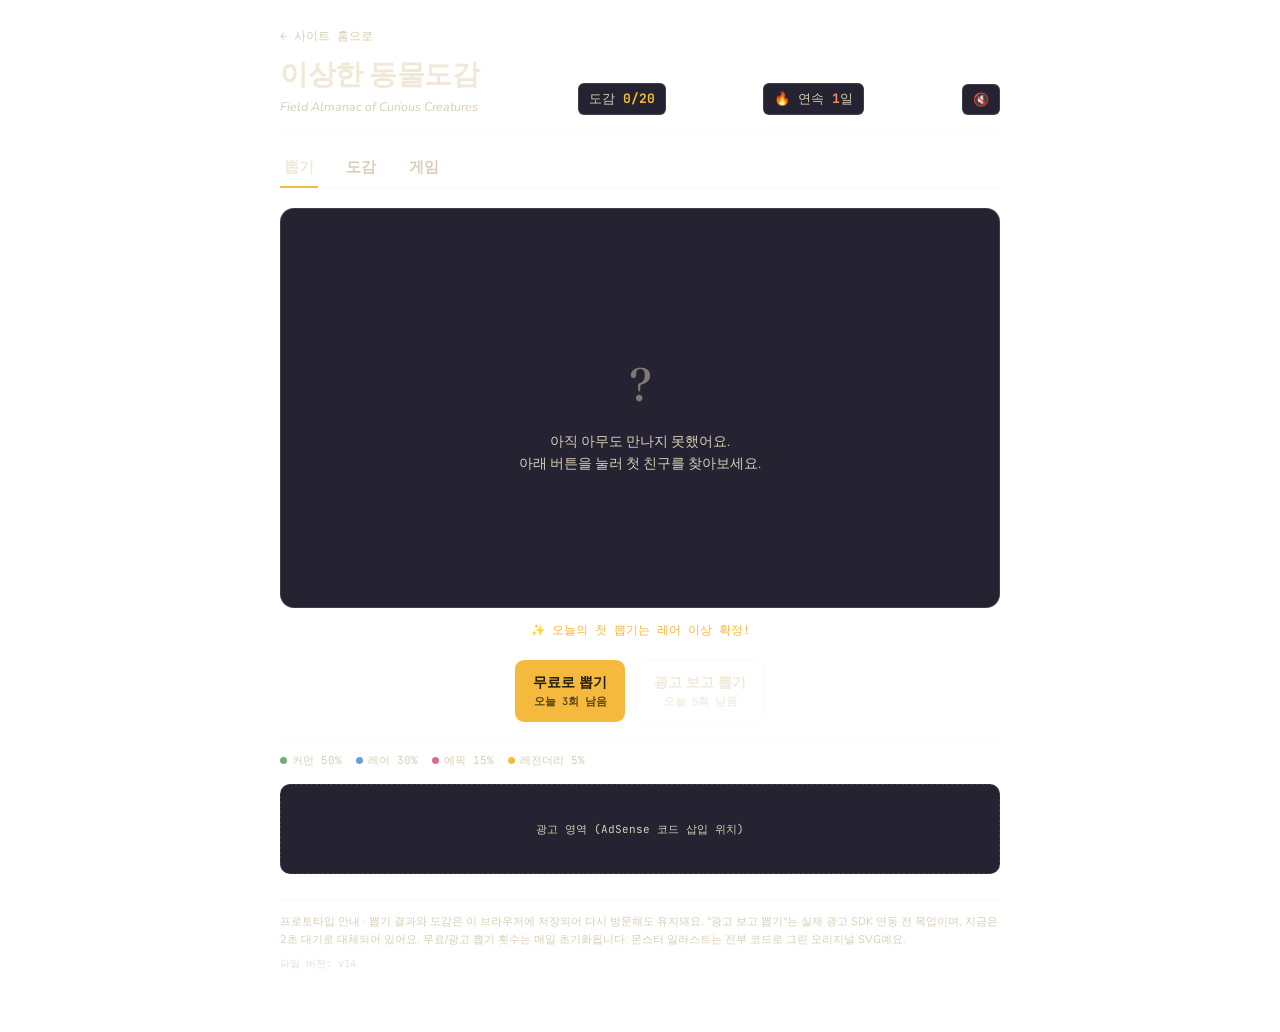
==== commit a1d12918: "Update game.html" ====
--- a/game.html
+++ b/game.html
@@ -5,12 +5,12 @@
 <meta name="viewport" content="width=device-width, initial-scale=1.0">
 <title>도토리 캐치 - 이상한 동물도감 몬스터 뽑기 게임</title>
 <meta name="description" content="귀여운 동물 몬스터를 뽑고, 도토리 캐치 미니게임으로 점수를 겨루는 무료 웹 게임. 등급별 몬스터 20종, 콤보와 파워업, 랭킹까지 한 번에 즐겨보세요.">
-<link rel="canonical" href="https://example.com/game.html">
+<link rel="canonical" href="https://torivideofriends-dot.github.io/dototi-catch/game.html">
 <link rel="icon" href="data:image/svg+xml,%3Csvg xmlns='http://www.w3.org/2000/svg' viewBox='0 0 100 100'%3E%3Ctext y='.9em' font-size='90'%3E%F0%9F%A6%8A%3C/text%3E%3C/svg%3E">
 <meta property="og:title" content="도토리 캐치 - 이상한 동물도감 몬스터 뽑기 게임">
 <meta property="og:description" content="귀여운 동물 몬스터를 뽑고, 도토리 캐치 미니게임으로 점수를 겨루는 무료 웹 게임.">
 <meta property="og:type" content="website">
-<meta property="og:url" content="https://example.com/game.html">
+<meta property="og:url" content="https://torivideofriends-dot.github.io/dototi-catch/game.html">
 <meta property="og:locale" content="ko_KR">
 <meta name="twitter:card" content="summary">
 <script type="application/ld+json">{"@context":"https://schema.org","@type":"VideoGame","name":"도토리 캐치","genre":"Arcade","applicationCategory":"Game","operatingSystem":"Any (Web Browser)","description":"귀여운 동물 몬스터를 뽑고 도토리 캐치 미니게임으로 점수를 겨루는 무료 브라우저 게임","offers":{"@type":"Offer","price":"0","priceCurrency":"KRW"}}</script>
@@ -287,6 +287,32 @@
   font-family:'JetBrains Mono',monospace;
 }
 
+/* 게임 화면 + 실시간 순위표 레이아웃 */
+.game-layout{ display:flex; gap:14px; align-items:flex-start; }
+.game-layout .game-area{ flex:1; min-width:0; }
+.live-leaderboard{
+  width:180px; flex:0 0 auto; background:var(--ink-soft); border:1px solid var(--line);
+  border-radius:12px; padding:12px; font-family:'JetBrains Mono',monospace; font-size:11.5px;
+}
+.live-leaderboard .lb-title{ font-weight:700; color:var(--amber); margin-bottom:8px; text-align:center; }
+@media (max-width: 680px){
+  .game-layout{ flex-direction:column; }
+  .live-leaderboard{ width:100%; }
+  .game-area{ aspect-ratio:3/4; }
+}
+
+/* 파워 게이지 (짧은 시간에 많이 먹을수록 채워지고 캐릭터가 강해짐) */
+.heat-bar-wrap{
+  position:absolute; top:46px; left:10px; right:10px; height:7px;
+  background:rgba(0,0,0,0.35); border-radius:6px; overflow:hidden; z-index:3;
+}
+.heat-bar{
+  height:100%; width:0%; border-radius:6px;
+  background:linear-gradient(90deg, #6c9fd6, #f5b93d, #e0384f);
+  transition:width 0.15s ease;
+}
+.heat-bar.hot{ box-shadow:0 0 10px #f5b93d; }
+
 /* 캐릭터 파괴 모션 */
 .game-player.shatter{ animation: shatterShake 0.38s ease; }
 @keyframes shatterShake{
@@ -330,19 +356,10 @@
   100%{ transform:translate(-50%,-38px); opacity:0; }
 }
 
-/* 100점 진입 시 등장하는 독수리 이벤트: 박스가 아니라 새 형태 자체가 날개를 펼치며 세로 1/4 정도를 가림 */
+/* 100점 진입 시 등장하는 독수리 이벤트: 한 마리가 날아와 멈춘 뒤, 같은 독수리로 가로줄을 채움 */
 .eagle-event{
-  position:absolute; top:6%; line-height:1;
-  animation: eagleSweep 3.2s ease-in-out forwards;
-  z-index:6; pointer-events:none;
+  position:absolute; line-height:1; z-index:6; pointer-events:none;
   filter:drop-shadow(0 10px 16px rgba(0,0,0,0.55));
-  transform-origin:center;
-}
-@keyframes eagleSweep{
-  0%{ left:130%; transform:scaleX(-1) scale(0.8); }
-  15%{ left:22%; transform:scaleX(-1) scale(1.3); }
-  75%{ left:22%; transform:scaleX(-1) scale(1.3); }
-  100%{ left:-110%; transform:scaleX(-1) scale(0.85); }
 }
 
 /* 뽑기 3장 셔플 */
@@ -362,8 +379,17 @@
 /* 순위표 & 닉네임 입력 */
 .leaderboard{ margin-top:14px; text-align:left; background:var(--ink); border-radius:8px; padding:10px 12px; font-family:'JetBrains Mono',monospace; font-size:12px; width:210px; }
 .lb-title{ font-weight:700; margin-bottom:6px; color:var(--amber); text-align:center; }
-.lb-row{ display:flex; justify-content:space-between; padding:3px 0; color:var(--paper-dim); }
+.lb-row{ display:flex; align-items:center; gap:6px; padding:3px 0; color:var(--paper-dim); }
 .lb-row.me{ color:var(--paper); font-weight:800; }
+.lb-icon{ width:20px; height:20px; flex:0 0 auto; position:relative; }
+.lb-name{
+  flex:1; min-width:0; overflow:hidden; text-overflow:ellipsis; white-space:nowrap;
+  padding:1px 7px; border-radius:10px; border:1px solid var(--line);
+}
+.lb-name.rank-1{ border-color:#f0c445; box-shadow:0 0 5px rgba(240,196,69,0.55); color:#f7d878; }
+.lb-name.rank-2{ border-color:#c7ccd6; box-shadow:0 0 5px rgba(199,204,214,0.4); color:#dfe2e8; }
+.lb-name.rank-3{ border-color:#c98a4b; box-shadow:0 0 5px rgba(201,138,75,0.4); color:#dba26a; }
+.lb-score{ flex:0 0 auto; }
 .nickname-input{
   font-family:'Nunito',sans-serif; font-size:14px; padding:10px 12px; border-radius:8px;
   border:1px solid var(--line); background:var(--ink); color:var(--paper); width:180px;
@@ -426,21 +452,30 @@
 
   <div class="view" id="view-game">
     <div id="gameCharPicker"></div>
-    <div class="game-area" id="gameArea">
-      <canvas id="gameCanvas"></canvas>
-      <div class="game-player" id="gamePlayer"></div>
-      <div class="game-hud">
-        <span>점수 <b id="gameScore">0</b></span>
-        <span>❤️ <b id="gameLives">3</b></span>
-        <span id="powerupStatus"></span>
-        <span>최고 <b id="gameBest">0</b></span>
+    <div class="game-layout">
+      <div class="game-area" id="gameArea">
+        <canvas id="gameCanvas"></canvas>
+        <div class="game-player" id="gamePlayer"></div>
+        <div class="game-hud">
+          <span>점수 <b id="gameScore">0</b></span>
+          <span>❤️ <b id="gameLives">3</b></span>
+          <span id="powerupStatus"></span>
+          <span>최고 <b id="gameBest">0</b></span>
+        </div>
+        <div class="heat-bar-wrap"><div class="heat-bar" id="heatBar"></div></div>
+        <div class="combo-badge" id="comboBadge"></div>
+        <div class="game-overlay" id="gameOverlay">
+          <div id="gameOverlayInner"></div>
+        </div>
       </div>
-      <div class="combo-badge" id="comboBadge"></div>
-      <div class="game-overlay" id="gameOverlay">
-        <div id="gameOverlayInner"></div>
+      <div class="live-leaderboard">
+        <div class="lb-title">🏆 실시간 순위</div>
+        <div id="liveLbList">
+          <div style="color:var(--paper-dim);">불러오는 중...</div>
+        </div>
       </div>
     </div>
-    <div class="game-hint">← → 키 또는 드래그로 이동 · 콤보로 배율 UP · 🛡️/🧲 파워업 · 100/200점마다 테마 변경</div>
+    <div class="game-hint">← → 키 또는 드래그로 이동 · 빠르게 연속으로 먹을수록 강해져요 · 🛡️/🧲 파워업 · 100/200점마다 테마 변경</div>
   </div>
 
   <!-- ============================================
@@ -454,6 +489,7 @@
     프로토타입 안내 · 뽑기 결과와 도감은 이 브라우저에 저장되어 다시 방문해도 유지돼요.
     "광고 보고 뽑기"는 실제 광고 SDK 연동 전 목업이며, 지금은 2초 대기로 대체되어 있어요.
     무료/광고 뽑기 횟수는 매일 초기화됩니다. 몬스터 일러스트는 전부 코드로 그린 오리지널 SVG예요.
+    <div style="margin-top:8px; font-family:'JetBrains Mono',monospace; font-size:10px; opacity:0.6;">파일 버전: <span id="versionTag"></span></div>
   </div>
 
 </div>
@@ -720,7 +756,7 @@
 }
 
 /* ---------------- 게임 상태 & 로직 ---------------- */
-const APP_VERSION = 'v10';
+const APP_VERSION = 'v14';
 let state = { date:'', freePulls:3, adPulls:5, dex:{}, streak:1, firstPullDone:false, claimedMilestones:[], version:APP_VERSION };
 
 function todayStr(){ return new Date().toISOString().slice(0,10); }
@@ -995,26 +1031,19 @@
     if(finished) return;
     finished = true;
     if(pendingTimeout) clearTimeout(pendingTimeout);
-
-    // 스킵 시점과 무관하게 항상 슬롯을 다시 랜덤 배정
-    const perm = [0, 1, 2];
-    for(let i = perm.length - 1; i > 0; i--){
-      const j = Math.floor(Math.random() * (i + 1));
-      [perm[i], perm[j]] = [perm[j], perm[i]];
-    }
+    restoreButton();
+
+    // 빨리감기: 클릭 대기 없이 3개 중 하나를 즉시 랜덤으로 확정
+    const chosenIndex = Math.floor(Math.random() * 3);
+    const chosen = candidates[chosenIndex];
+    document.getElementById('shuffleHint').textContent = '';
     row.querySelectorAll('.shuffle-card').forEach(el => {
-      const ci = parseInt(el.dataset.ci);
-      slotOf[ci] = perm[ci];
-      el.style.transition = 'left 0.3s cubic-bezier(.4,.05,.2,1)';
-      el.style.left = xForSlot(perm[ci]) + 'px';
-      el.innerHTML = `<div class="card-back">?</div>`;
+      el.style.transition = 'transform 0.25s ease, opacity 0.25s ease';
+      el.style.transform = 'scale(0.9)';
+      el.style.opacity = '0.4';
     });
-
-    setTimeout(() => {
-      document.getElementById('shuffleHint').textContent = '하나를 골라보세요!';
-      enablePicking();
-    }, 320);
-    restoreButton();
+    sfxReveal(chosen.rarity);
+    finalizePull(chosen, { firstBonus: !!guarantee });
   }
 
   if(triggerBtn){
@@ -1125,7 +1154,7 @@
 }
 
 /* ---------------- 미니게임: 도토리 캐치 ---------------- */
-let gameState = { running:false, score:0, lives:1, maxLives:3, best:0, playerX:0, items:[], spawnTimer:0, elapsed:0, scoreTickAcc:0, frenzy:false, perk:null, selectedMonsterId:null, rafId:null, shieldUntil:0, magnetUntil:0, trailParticles:[], trailSpawnAcc:0, charColors:null };
+let gameState = { running:false, score:0, lives:1, maxLives:3, best:0, playerX:0, items:[], spawnTimer:0, elapsed:0, scoreTickAcc:0, frenzy:false, perk:null, selectedMonsterId:null, rafId:null, shieldUntil:0, magnetUntil:0, trailParticles:[], trailSpawnAcc:0, charColors:null, heat:0 };
 let keys = { left:false, right:false };
 let lastTs = null;
 
@@ -1179,7 +1208,10 @@
 }
 
 function positionPlayer(){
-  document.getElementById('gamePlayer').style.left = gameState.playerX + 'px';
+  const player = document.getElementById('gamePlayer');
+  const scale = 1 + (gameState.heat || 0) / 100 * 0.35;
+  player.style.left = gameState.playerX + 'px';
+  player.style.transform = `translateX(-50%) scale(${scale})`;
 }
 
 function updateGameHud(){
@@ -1208,6 +1240,7 @@
     <div style="font-size:12px; color:var(--paper-dim); margin-bottom:6px;">🕳️ 지하 동굴 → 🌾 초원(100점) → ☁️ 하늘(200점) 순으로 테마가 바뀌어요</div>
     <div style="font-size:12px; color:var(--paper-dim); margin-bottom:6px;">좋은 아이템은 잡고, 방해물 2종류는 피하세요 · ❤️는 생명 회복</div>
     <div style="font-size:11.5px; color:var(--paper-dim); margin-bottom:6px;">연속 캐치 시 콤보 배율 상승! 100점엔 독수리가, 500점부턴 💎와 함께 훨씬 빨라져요.</div>
+    <div style="font-size:11.5px; color:var(--paper-dim); margin-bottom:6px;">짧은 시간에 많이 먹을수록 파워 게이지가 차면서 캐릭터가 커지고 판정·점수가 함께 강해져요. 게이지를 가득 채우면 무료 뽑기도 받아요!</div>
     <div style="font-size:11.5px; color:var(--paper-dim); margin-bottom:6px;">🛡️ 무적(방해물 무시) · 🧲 자석(아이템 자동 흡수) 파워업도 떨어져요</div>
     ${perkText}
     <button class="btn btn-primary" id="gameStartBtn">게임 시작</button>
@@ -1235,6 +1268,8 @@
   gameState.running = true;
   gameState.score = 0;
   gameState.combo = 0;
+  gameState.heat = 0;
+  gameState.heatMaxRewarded = false;
   gameState.maxLives = 3;
   gameState.lives = gameState.perk.extraLife ? 2 : 1;
   gameState.frenzy = false;
@@ -1375,6 +1410,14 @@
   gameState.playerX = Math.max(26, Math.min(w - 26, gameState.playerX));
   positionPlayer();
 
+  gameState.heat = Math.max(0, gameState.heat - dt * 0.02);
+  if(gameState.heat < 90) gameState.heatMaxRewarded = false;
+  const heatBar = document.getElementById('heatBar');
+  if(heatBar){
+    heatBar.style.width = gameState.heat + '%';
+    heatBar.classList.toggle('hot', gameState.heat >= 70);
+  }
+
   if(!gameState.frenzy && gameState.score >= 500){
     gameState.frenzy = true;
     area.classList.add('frenzy');
@@ -1432,7 +1475,7 @@
   });
 
   const playerY = h - 46;
-  const hitRadius = 20 + (gameState.perk ? gameState.perk.hitboxBonus * 0.6 : 0);
+  const hitRadius = 20 + (gameState.perk ? gameState.perk.hitboxBonus * 0.6 : 0) + (gameState.heat / 100) * 14;
 
   // 캐릭터 고유 색상 트레일
   gameState.trailSpawnAcc += dt;
@@ -1469,9 +1512,19 @@
       spawnScorePop(it.x, it.y, '+생명', ROLE_COLORS.heart);
     } else {
       gameState.combo += 1;
+      const heatGain = it.role === 'diamond' ? 16 : (it.role === 'rare' ? 10 : 6);
+      gameState.heat = Math.min(100, gameState.heat + heatGain);
+      if(gameState.heat >= 100 && !gameState.heatMaxRewarded){
+        gameState.heatMaxRewarded = true;
+        state.freePulls += 1;
+        saveState();
+        updateButtons();
+        showToast('⚡ 파워 게이지 MAX! 무료 뽑기 +1');
+      }
       const comboMult = 1 + Math.min(gameState.combo, 10) * 0.08;
+      const empowerMult = 1 + (gameState.heat / 100) * 0.5;
       const base = it.role === 'diamond' ? 5 : (it.role === 'rare' ? 3 : 1);
-      const gained = Math.round(base * gameState.perk.scoreMult * comboMult);
+      const gained = Math.round(base * gameState.perk.scoreMult * comboMult * empowerMult);
       gameState.score += gained;
       sfxCatch(it.role);
       spawnScorePop(it.x, it.y, `+${gained}`, ROLE_COLORS[it.role] || '#f5b93d');
@@ -1533,6 +1586,7 @@
           spawnScorePop(it.x, it.y, '막음!', ROLE_COLORS.shield);
         } else {
           gameState.combo = 0;
+          gameState.heat = Math.max(0, gameState.heat - 35);
           updateComboBadge();
           gameState.lives -= 1;
           triggerShatter();
@@ -1573,12 +1627,61 @@
 
 function triggerEagleEvent(){
   const area = document.getElementById('gameArea');
-  const eagle = document.createElement('div');
-  eagle.className = 'eagle-event';
-  eagle.textContent = '🦅';
-  eagle.style.fontSize = Math.round(area.clientHeight * 0.34) + 'px';
-  area.appendChild(eagle);
-  setTimeout(() => eagle.remove(), 3300);
+  const w = area.clientWidth, h = area.clientHeight;
+  const eagleSize = Math.round(h * 0.34);
+  const topPos = Math.round(h * 0.06);
+
+  // 1) 독수리 한 마리가 오른쪽에서 날아와 중앙에 멈춤
+  const lead = document.createElement('div');
+  lead.className = 'eagle-event';
+  lead.textContent = '🦅';
+  lead.style.fontSize = eagleSize + 'px';
+  lead.style.top = topPos + 'px';
+  lead.style.left = '125%';
+  lead.style.transform = 'scaleX(-1)';
+  area.appendChild(lead);
+
+  requestAnimationFrame(() => {
+    lead.style.transition = 'left 0.5s ease-out';
+    lead.style.left = '50%';
+    lead.style.transform = 'translateX(-50%) scaleX(-1)';
+  });
+
+  setTimeout(() => {
+    // 2) 멈춘 자리에서 같은 독수리로 가로줄 전체를 채움
+    lead.remove();
+    const count = Math.max(3, Math.ceil(w / (eagleSize * 0.8)));
+    const rowEagles = [];
+    for(let i = 0; i < count; i++){
+      const e = document.createElement('div');
+      e.className = 'eagle-event';
+      e.textContent = '🦅';
+      e.style.fontSize = eagleSize + 'px';
+      e.style.top = topPos + 'px';
+      e.style.left = ((i + 0.5) / count * 100) + '%';
+      e.style.opacity = '0';
+      e.style.transform = 'translateX(-50%) scaleX(-1) scale(0.5)';
+      area.appendChild(e);
+      rowEagles.push(e);
+    }
+    requestAnimationFrame(() => {
+      rowEagles.forEach((e, i) => {
+        e.style.transition = `opacity 0.22s ease ${i * 0.02}s, transform 0.3s ease ${i * 0.02}s`;
+        e.style.opacity = '1';
+        e.style.transform = 'translateX(-50%) scaleX(-1) scale(1)';
+      });
+    });
+
+    // 3) 잠시 유지 후 다같이 왼쪽으로 퇴장
+    setTimeout(() => {
+      rowEagles.forEach((e, i) => {
+        e.style.transition = `left 0.6s ease-in ${i * 0.015}s, opacity 0.6s ease-in ${i * 0.015}s`;
+        e.style.left = '-15%';
+        e.style.opacity = '0';
+      });
+      setTimeout(() => rowEagles.forEach(e => e.remove()), 950);
+    }, 1900);
+  }, 520);
 }
 
 function escapeHtml(s){
@@ -1598,16 +1701,47 @@
   catch(e){ /* 없음 */ }
   return [];
 }
-async function submitScore(name, score){
+async function submitScore(name, score, charId){
   let list = await loadLeaderboard();
   const idx = list.findIndex(e => e.name === name);
-  if(idx >= 0){ if(score > list[idx].score) list[idx].score = score; }
-  else list.push({ name, score });
+  if(idx >= 0){
+    if(score > list[idx].score){ list[idx].score = score; list[idx].charId = charId; }
+  } else {
+    list.push({ name, score, charId });
+  }
   list.sort((a,b) => b.score - a.score);
   list = list.slice(0, 30);
   try{ await window.storage.set('leaderboard', JSON.stringify(list), true); }
   catch(e){ console.error(e); }
   return list;
+}
+
+function lbCharIcon(charId){
+  const m = MONSTERS.find(x => x.id === charId);
+  if(!m) return `<span class="lb-icon"></span>`;
+  return `<span class="lb-icon creature-wrap">${buildCreatureHTML(m)}</span>`;
+}
+
+function rankClass(i){
+  return i === 0 ? 'rank-1' : i === 1 ? 'rank-2' : i === 2 ? 'rank-3' : '';
+}
+
+let liveLbInterval = null;
+async function refreshLiveLeaderboard(){
+  const wrap = document.getElementById('liveLbList');
+  if(!wrap) return;
+  const list = await loadLeaderboard();
+  const top = list.slice(0, 10);
+  if(top.length === 0){
+    wrap.innerHTML = `<div style="color:var(--paper-dim);">아직 기록이 없어요</div>`;
+    return;
+  }
+  wrap.innerHTML = top.map((e, i) => `
+    <div class="lb-row">
+      ${lbCharIcon(e.charId)}
+      <span class="lb-name ${rankClass(i)}">${i + 1}. ${escapeHtml(e.name)}</span>
+      <span class="lb-score">${e.score}</span>
+    </div>`).join('');
 }
 
 function promptNickname(){
@@ -1656,12 +1790,13 @@
     name = await promptNickname();
     await setPlayerName(name);
   }
-  const list = await submitScore(name, gameState.score);
+  const list = await submitScore(name, gameState.score, gameState.selectedMonsterId);
   const myRank = list.findIndex(e => e.name === name) + 1;
   const top = list.slice(0, 5);
-  const lbRows = top.map((e,i) => `<div class="lb-row ${e.name===name?'me':''}"><span>${i+1}. ${escapeHtml(e.name)}</span><span>${e.score}</span></div>`).join('');
-  const myRow = myRank > 5 ? `<div class="lb-row me">${myRank}. ${escapeHtml(name)}(나)<span>${gameState.score}</span></div>` : '';
+  const lbRows = top.map((e,i) => `<div class="lb-row ${e.name===name?'me':''}">${lbCharIcon(e.charId)}<span class="lb-name ${rankClass(i)}">${i+1}. ${escapeHtml(e.name)}</span><span class="lb-score">${e.score}</span></div>`).join('');
+  const myRow = myRank > 5 ? `<div class="lb-row me">${lbCharIcon(gameState.selectedMonsterId)}<span class="lb-name">${myRank}. ${escapeHtml(name)}(나)</span><span class="lb-score">${gameState.score}</span></div>` : '';
   const leaderboardHtml = `<div class="leaderboard"><div class="lb-title">🏆 순위표</div>${lbRows}${myRow}</div>`;
+  refreshLiveLeaderboard();
 
   document.getElementById('gameOverlayInner').innerHTML = `
     <div style="font-family:'Fraunces',serif; font-size:22px; font-weight:700; margin-bottom:6px;">게임 종료</div>
@@ -1707,9 +1842,15 @@
       renderCharPicker();
       setPlayerSprite();
       if(!gameState.running) showStartOverlay();
-    } else if(gameState.running){
-      gameState.running = false;
-      if(gameState.rafId) cancelAnimationFrame(gameState.rafId);
+      refreshLiveLeaderboard();
+      if(liveLbInterval) clearInterval(liveLbInterval);
+      liveLbInterval = setInterval(refreshLiveLeaderboard, 8000);
+    } else {
+      if(liveLbInterval){ clearInterval(liveLbInterval); liveLbInterval = null; }
+      if(gameState.running){
+        gameState.running = false;
+        if(gameState.rafId) cancelAnimationFrame(gameState.rafId);
+      }
     }
   });
 });
@@ -1723,6 +1864,7 @@
 
 setupGameControls();
 loadBest().then(updateGameHud);
+document.getElementById('versionTag').textContent = APP_VERSION;
 loadState();
 </script>
 </body>
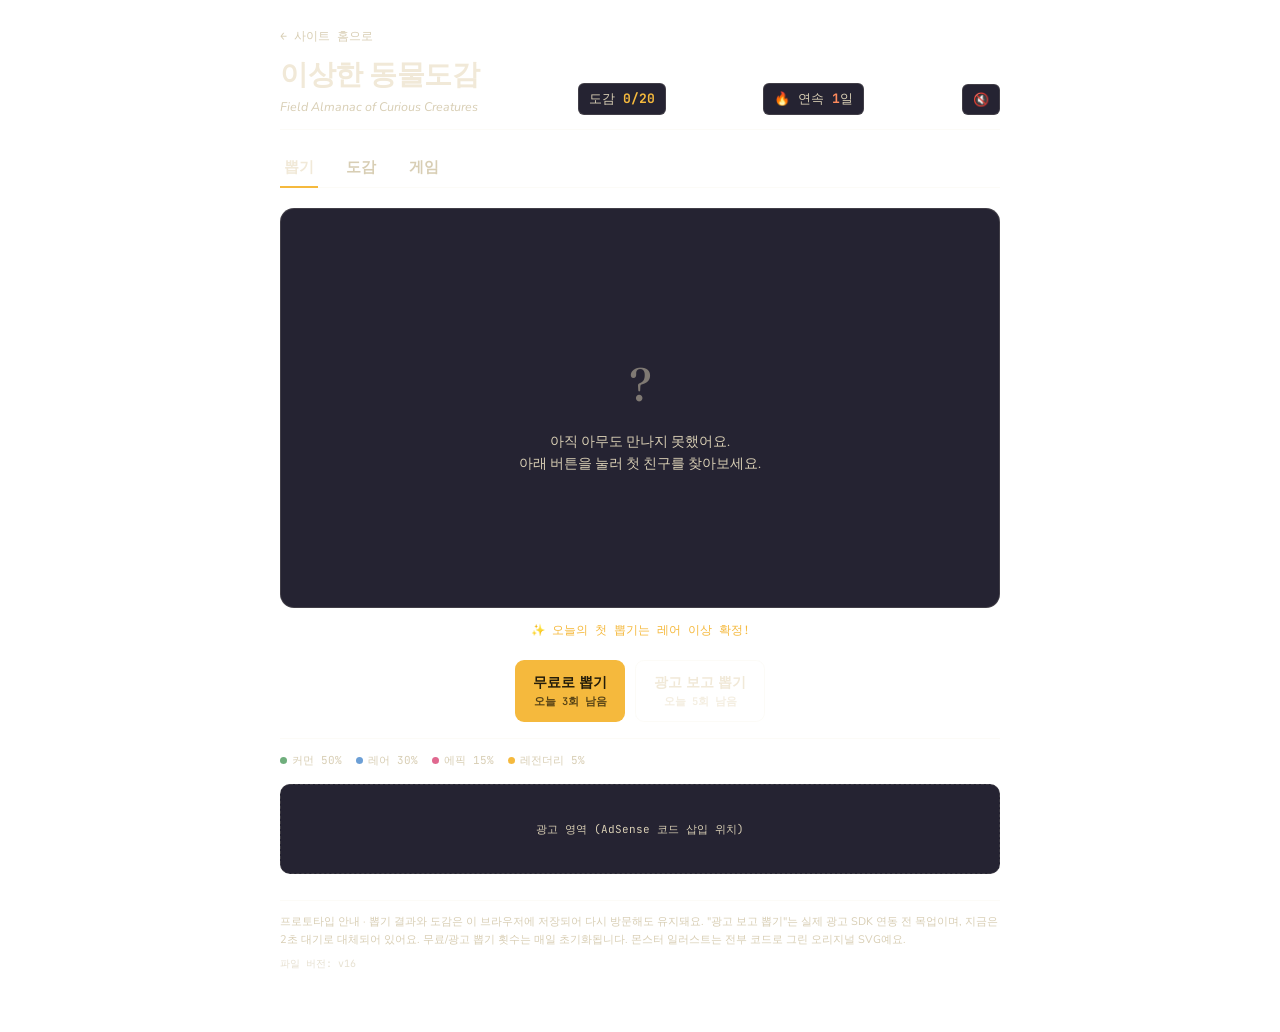
==== commit 0aa11c09: "Update game.html" ====
--- a/game.html
+++ b/game.html
@@ -294,7 +294,13 @@
   width:180px; flex:0 0 auto; background:var(--ink-soft); border:1px solid var(--line);
   border-radius:12px; padding:12px; font-family:'JetBrains Mono',monospace; font-size:11.5px;
 }
-.live-leaderboard .lb-title{ font-weight:700; color:var(--amber); margin-bottom:8px; text-align:center; }
+.live-leaderboard .lb-title{
+  font-weight:700; color:var(--amber); margin-bottom:8px; text-align:center;
+  cursor:pointer; list-style:none; position:relative;
+}
+.live-leaderboard .lb-title::-webkit-details-marker{ display:none; }
+.live-leaderboard .lb-title::after{ content:'▾'; margin-left:6px; }
+.live-leaderboard[open] .lb-title::after{ content:'▴'; }
 @media (max-width: 680px){
   .game-layout{ flex-direction:column; }
   .live-leaderboard{ width:100%; }
@@ -387,8 +393,6 @@
   padding:1px 7px; border-radius:10px; border:1px solid var(--line);
 }
 .lb-name.rank-1{ border-color:#f0c445; box-shadow:0 0 5px rgba(240,196,69,0.55); color:#f7d878; }
-.lb-name.rank-2{ border-color:#c7ccd6; box-shadow:0 0 5px rgba(199,204,214,0.4); color:#dfe2e8; }
-.lb-name.rank-3{ border-color:#c98a4b; box-shadow:0 0 5px rgba(201,138,75,0.4); color:#dba26a; }
 .lb-score{ flex:0 0 auto; }
 .nickname-input{
   font-family:'Nunito',sans-serif; font-size:14px; padding:10px 12px; border-radius:8px;
@@ -468,12 +472,12 @@
           <div id="gameOverlayInner"></div>
         </div>
       </div>
-      <div class="live-leaderboard">
-        <div class="lb-title">🏆 실시간 순위</div>
+      <details class="live-leaderboard" open>
+        <summary class="lb-title">🏆 실시간 순위</summary>
         <div id="liveLbList">
           <div style="color:var(--paper-dim);">불러오는 중...</div>
         </div>
-      </div>
+      </details>
     </div>
     <div class="game-hint">← → 키 또는 드래그로 이동 · 빠르게 연속으로 먹을수록 강해져요 · 🛡️/🧲 파워업 · 100/200점마다 테마 변경</div>
   </div>
@@ -756,7 +760,7 @@
 }
 
 /* ---------------- 게임 상태 & 로직 ---------------- */
-const APP_VERSION = 'v14';
+const APP_VERSION = 'v16';
 let state = { date:'', freePulls:3, adPulls:5, dex:{}, streak:1, firstPullDone:false, claimedMilestones:[], version:APP_VERSION };
 
 function todayStr(){ return new Date().toISOString().slice(0,10); }
@@ -770,8 +774,8 @@
 
 async function loadState(){
   try{
-    const res = await window.storage.get('player-state');
-    if(res && res.value) state = JSON.parse(res.value);
+    const raw = localStorage.getItem('player-state');
+    if(raw) state = JSON.parse(raw);
   }catch(e){ /* 최초 방문 */ }
   if(state.version !== APP_VERSION){
     state = { date:'', freePulls:3, adPulls:5, dex:{}, streak:1, firstPullDone:false, claimedMilestones:[], version:APP_VERSION };
@@ -796,7 +800,7 @@
 }
 
 async function saveState(){
-  try{ await window.storage.set('player-state', JSON.stringify(state)); }
+  try{ localStorage.setItem('player-state', JSON.stringify(state)); }
   catch(e){ console.error('save failed', e); }
 }
 
@@ -1033,17 +1037,21 @@
     if(pendingTimeout) clearTimeout(pendingTimeout);
     restoreButton();
 
-    // 빨리감기: 클릭 대기 없이 3개 중 하나를 즉시 랜덤으로 확정
-    const chosenIndex = Math.floor(Math.random() * 3);
-    const chosen = candidates[chosenIndex];
-    document.getElementById('shuffleHint').textContent = '';
+    // 빨리감기: 셔플만 즉시 끝내고, 정상 흐름처럼 카드는 사용자가 직접 고름
+    const perm = [0, 1, 2];
+    for(let i = perm.length - 1; i > 0; i--){
+      const j = Math.floor(Math.random() * (i + 1));
+      [perm[i], perm[j]] = [perm[j], perm[i]];
+    }
     row.querySelectorAll('.shuffle-card').forEach(el => {
-      el.style.transition = 'transform 0.25s ease, opacity 0.25s ease';
-      el.style.transform = 'scale(0.9)';
-      el.style.opacity = '0.4';
+      const ci = parseInt(el.dataset.ci);
+      slotOf[ci] = perm[ci];
+      el.style.transition = 'left 0.25s ease';
+      el.style.left = xForSlot(perm[ci]) + 'px';
+      el.innerHTML = `<div class="card-back">?</div>`;
     });
-    sfxReveal(chosen.rarity);
-    finalizePull(chosen, { firstBonus: !!guarantee });
+    document.getElementById('shuffleHint').textContent = '하나를 골라보세요!';
+    enablePicking();
   }
 
   if(triggerBtn){
@@ -1160,12 +1168,12 @@
 
 async function loadBest(){
   try{
-    const r = await window.storage.get('game-best');
-    if(r && r.value) gameState.best = parseInt(r.value) || 0;
+    const raw = localStorage.getItem('game-best');
+    if(raw) gameState.best = parseInt(raw) || 0;
   }catch(e){ /* 기록 없음 */ }
 }
 async function saveBest(){
-  try{ await window.storage.set('game-best', String(gameState.best)); }
+  try{ localStorage.setItem('game-best', String(gameState.best)); }
   catch(e){ console.error('best save failed', e); }
 }
 
@@ -1688,32 +1696,62 @@
   return String(s).replace(/[&<>"']/g, c => ({'&':'&amp;','<':'&lt;','>':'&gt;','"':'&quot;',"'":'&#39;'}[c]));
 }
 
+/* ---------------- Firebase 설정 ----------------
+   Firebase 콘솔에서 Realtime Database를 만든 뒤,
+   상단에 표시되는 데이터베이스 URL을 아래 따옴표 안에 넣어주세요.
+   예: 'https://dototi-catch-default-rtdb.asia-southeast1.firebasedatabase.app'
+------------------------------------------------- */
+const FIREBASE_DB_URL = 'https://dototi-catch-default-rtdb.firebaseio.com';
+
+function getPlayerUid(){
+  let uid = localStorage.getItem('player-uid');
+  if(!uid){
+    uid = 'p' + Date.now().toString(36) + Math.random().toString(36).slice(2, 8);
+    localStorage.setItem('player-uid', uid);
+  }
+  return uid;
+}
+
 async function getPlayerName(){
-  try{ const r = await window.storage.get('player-name'); if(r && r.value) return r.value; }
-  catch(e){ /* 없음 */ }
-  return null;
+  try{ return localStorage.getItem('player-name'); }
+  catch(e){ return null; }
 }
 async function setPlayerName(name){
-  try{ await window.storage.set('player-name', name); } catch(e){ console.error(e); }
-}
+  try{ localStorage.setItem('player-name', name); } catch(e){ console.error(e); }
+}
+
+function firebaseConfigured(){
+  return FIREBASE_DB_URL && !FIREBASE_DB_URL.includes('YOUR-PROJECT');
+}
+
 async function loadLeaderboard(){
-  try{ const r = await window.storage.get('leaderboard', true); if(r && r.value) return JSON.parse(r.value); }
-  catch(e){ /* 없음 */ }
-  return [];
-}
+  if(!firebaseConfigured()) return [];
+  try{
+    const res = await fetch(`${FIREBASE_DB_URL}/leaderboard.json`);
+    const data = await res.json();
+    if(!data) return [];
+    return Object.values(data).sort((a, b) => b.score - a.score);
+  }catch(e){ console.error('leaderboard load failed', e); return []; }
+}
+
 async function submitScore(name, score, charId){
-  let list = await loadLeaderboard();
-  const idx = list.findIndex(e => e.name === name);
-  if(idx >= 0){
-    if(score > list[idx].score){ list[idx].score = score; list[idx].charId = charId; }
-  } else {
-    list.push({ name, score, charId });
-  }
-  list.sort((a,b) => b.score - a.score);
-  list = list.slice(0, 30);
-  try{ await window.storage.set('leaderboard', JSON.stringify(list), true); }
-  catch(e){ console.error(e); }
-  return list;
+  if(!firebaseConfigured()){
+    console.warn('Firebase 데이터베이스 주소가 설정되지 않아 순위표를 저장할 수 없어요.');
+    return loadLeaderboard();
+  }
+  const uid = getPlayerUid();
+  try{
+    const res = await fetch(`${FIREBASE_DB_URL}/leaderboard/${uid}.json`);
+    const existing = await res.json();
+    if(!existing || score > existing.score){
+      await fetch(`${FIREBASE_DB_URL}/leaderboard/${uid}.json`, {
+        method: 'PUT',
+        headers: { 'Content-Type': 'application/json' },
+        body: JSON.stringify({ name, score, charId }),
+      });
+    }
+  }catch(e){ console.error('submit score failed', e); }
+  return loadLeaderboard();
 }
 
 function lbCharIcon(charId){
@@ -1723,15 +1761,19 @@
 }
 
 function rankClass(i){
-  return i === 0 ? 'rank-1' : i === 1 ? 'rank-2' : i === 2 ? 'rank-3' : '';
+  return i === 0 ? 'rank-1' : '';
 }
 
 let liveLbInterval = null;
 async function refreshLiveLeaderboard(){
   const wrap = document.getElementById('liveLbList');
   if(!wrap) return;
+  if(!firebaseConfigured()){
+    wrap.innerHTML = `<div style="color:var(--paper-dim);">순위표 서버 설정 중이에요</div>`;
+    return;
+  }
   const list = await loadLeaderboard();
-  const top = list.slice(0, 10);
+  const top = list.slice(0, 5);
   if(top.length === 0){
     wrap.innerHTML = `<div style="color:var(--paper-dim);">아직 기록이 없어요</div>`;
     return;
